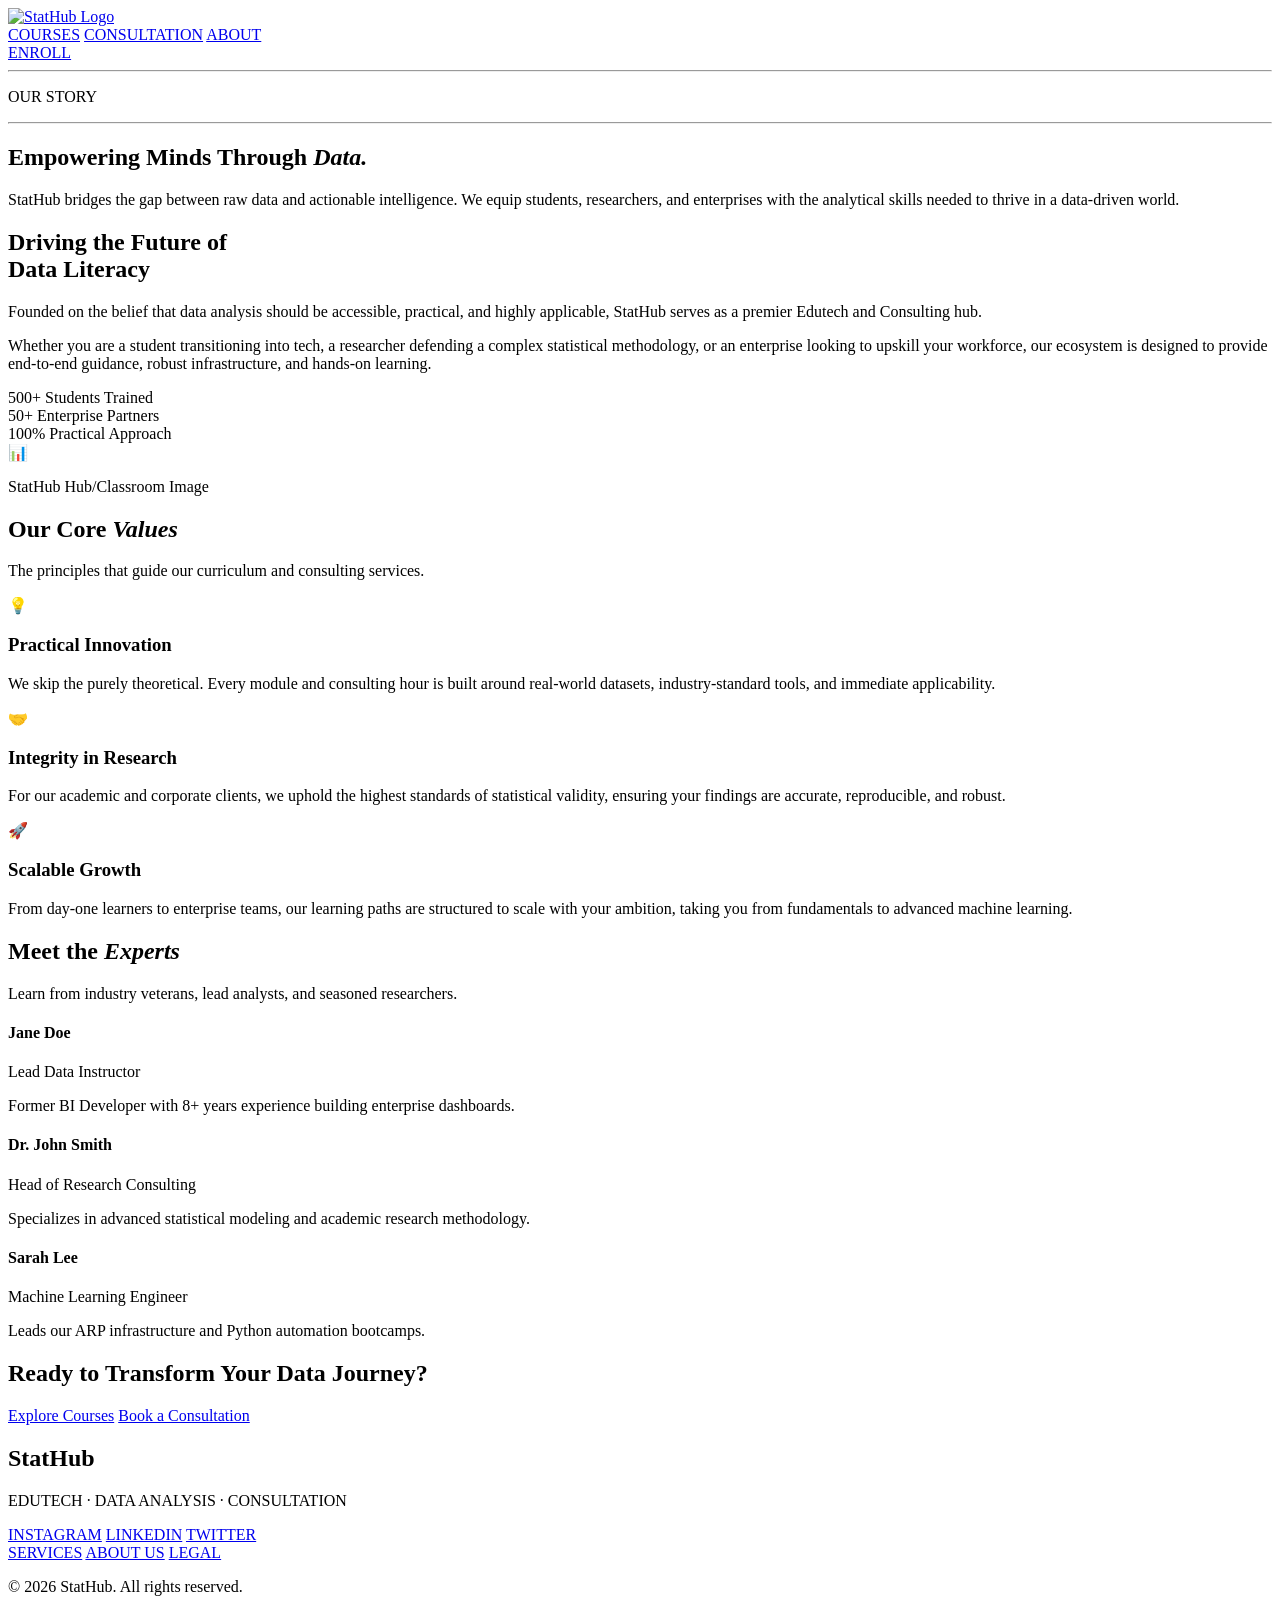
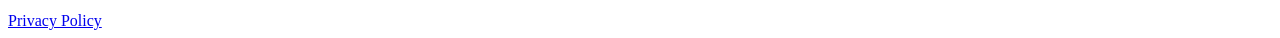
==== about/index.html @ 55038143 "link slash index fixes" ====
<!DOCTYPE html>
<html lang="en">
<head>
    <meta charset="UTF-8">
    <meta name="viewport" content="width=device-width, initial-scale=1.0">
    <title>About Us | StatHub</title>
    <!-- Base stylesheet -->
    <link rel="stylesheet" href="assets/css/courstyle.css">
    <!-- Page-specific stylesheet -->
    <link rel="stylesheet" href="assets/css/about.css">
    <link rel="stylesheet" href="assets/css/courstyle.css">
    <link rel="stylesheet" href="assets/css/style.css">

</head>
<body>

    <!-- HEADER NAVBAR -->
    <header id="header">
        <a href="/" class="logo">
            <img src="images/logo.jpg" alt="StatHub Logo">
        </a>
        <nav class="headernav">
            <a href="courses/" class="nav-link">COURSES</a>
            <a href="consultation/" class="nav-link">CONSULTATION</a>
            <a href="#" class="nav-link active">ABOUT</a>
        </nav>
        <a href="consultation/" class="header-joinbtn">ENROLL</a>
    </header>

    <main class="about-main">
        
        <!-- HERO SECTION -->
        <section class="about-hero fade-in-section">
            <div class="hero-content">
                <div class="section-label-group">
                    <hr class="section-hr">
                    <p class="section-eyebrow">OUR STORY</p>
                    <hr class="section-hr">
                </div>
                <h1>Empowering Minds Through <em>Data.</em></h1>
                <p class="hero-subtext">StatHub bridges the gap between raw data and actionable intelligence. We equip students, researchers, and enterprises with the analytical skills needed to thrive in a data-driven world.</p>
            </div>
        </section>

        <!-- MISSION & VISION SECTION -->
        <section class="mission-section fade-in-section">
            <div class="mission-grid">
                <div class="mission-text">
                    <h2>Driving the Future of <br><span class="highlight">Data Literacy</span></h2>
                    <p>Founded on the belief that data analysis should be accessible, practical, and highly applicable, StatHub serves as a premier Edutech and Consulting hub.</p>
                    <p>Whether you are a student transitioning into tech, a researcher defending a complex statistical methodology, or an enterprise looking to upskill your workforce, our ecosystem is designed to provide end-to-end guidance, robust infrastructure, and hands-on learning.</p>
                    
                    <div class="stats-row">
                        <div class="stat-item">
                            <span class="stat-number">500+</span>
                            <span class="stat-label">Students Trained</span>
                        </div>
                        <div class="stat-item">
                            <span class="stat-number">50+</span>
                            <span class="stat-label">Enterprise Partners</span>
                        </div>
                        <div class="stat-item">
                            <span class="stat-number">100%</span>
                            <span class="stat-label">Practical Approach</span>
                        </div>
                    </div>
                </div>
                <div class="mission-image-wrapper">
                    <!-- Placeholder for a high-quality team/office or abstract data image -->
                    <div class="image-placeholder">
                        <span class="img-icon">&#128202;</span>
                        <p>StatHub Hub/Classroom Image</p>
                    </div>
                </div>
            </div>
        </section>

        <!-- CORE VALUES (Glassmorphism UI) -->
        <section class="values-section fade-in-section">
            <div class="values-header">
                <h2>Our Core <em>Values</em></h2>
                <p>The principles that guide our curriculum and consulting services.</p>
            </div>
            
            <div class="values-grid">
                <div class="value-card glass-effect">
                    <div class="value-icon">&#128161;</div>
                    <h3>Practical Innovation</h3>
                    <p>We skip the purely theoretical. Every module and consulting hour is built around real-world datasets, industry-standard tools, and immediate applicability.</p>
                </div>
                <div class="value-card glass-effect">
                    <div class="value-icon">&#129309;</div>
                    <h3>Integrity in Research</h3>
                    <p>For our academic and corporate clients, we uphold the highest standards of statistical validity, ensuring your findings are accurate, reproducible, and robust.</p>
                </div>
                <div class="value-card glass-effect">
                    <div class="value-icon">&#128640;</div>
                    <h3>Scalable Growth</h3>
                    <p>From day-one learners to enterprise teams, our learning paths are structured to scale with your ambition, taking you from fundamentals to advanced machine learning.</p>
                </div>
            </div>
        </section>

        <!-- TEAM SECTION -->
        <section class="team-section fade-in-section">
            <div class="team-header">
                <h2>Meet the <em>Experts</em></h2>
                <p>Learn from industry veterans, lead analysts, and seasoned researchers.</p>
            </div>
            
            <div class="team-grid">
                <!-- Team Member 1 -->
                <div class="team-card">
                    <div class="team-avatar"></div>
                    <div class="team-info">
                        <h4>Jane Doe</h4>
                        <p class="team-role">Lead Data Instructor</p>
                        <p class="team-bio">Former BI Developer with 8+ years experience building enterprise dashboards.</p>
                    </div>
                </div>
                <!-- Team Member 2 -->
                <div class="team-card">
                    <div class="team-avatar"></div>
                    <div class="team-info">
                        <h4>Dr. John Smith</h4>
                        <p class="team-role">Head of Research Consulting</p>
                        <p class="team-bio">Specializes in advanced statistical modeling and academic research methodology.</p>
                    </div>
                </div>
                <!-- Team Member 3 -->
                <div class="team-card">
                    <div class="team-avatar"></div>
                    <div class="team-info">
                        <h4>Sarah Lee</h4>
                        <p class="team-role">Machine Learning Engineer</p>
                        <p class="team-bio">Leads our ARP infrastructure and Python automation bootcamps.</p>
                    </div>
                </div>
            </div>
        </section>

        <!-- CTA SECTION -->
        <section class="about-cta fade-in-section">
            <h2>Ready to Transform Your Data Journey?</h2>
            <div class="cta-buttons">
                <a href="/courses/" class="btn-primary">Explore Courses</a>
                <a href="/consultation/" class="btn-outline">Book a Consultation</a>
            </div>
        </section>

    </main>

   <footer class="site-footer">
        <div class="footer-top">
            <div class="footer-brand">
                <h2>StatHub</h2>
                <p>EDUTECH · DATA ANALYSIS · CONSULTATION</p>
            </div>
            <div class="footer-links">
                <div class="link-col">
                    <a href="#">INSTAGRAM</a>
                    <a href="#">LINKEDIN</a>
                    <a href="#">TWITTER</a>
                </div>
                <div class="link-col">
                    <a href="#">SERVICES</a>
                    <a href="#">ABOUT US</a>
                    <a href="#">LEGAL</a>
                </div>
            </div>
        </div>
        <div class="footer-divider"></div>
        <div class="footer-bottom">
            <p>&copy; 2026 StatHub. All rights reserved.</p>
            <a href="#">Privacy Policy</a>
        </div>
    </footer>

    <script src="assets/js/about.js"></script>
    <script src="assets/js/courscript.js"></script>
    <script src="assets/js/script.js"></script>
</body>
</html>
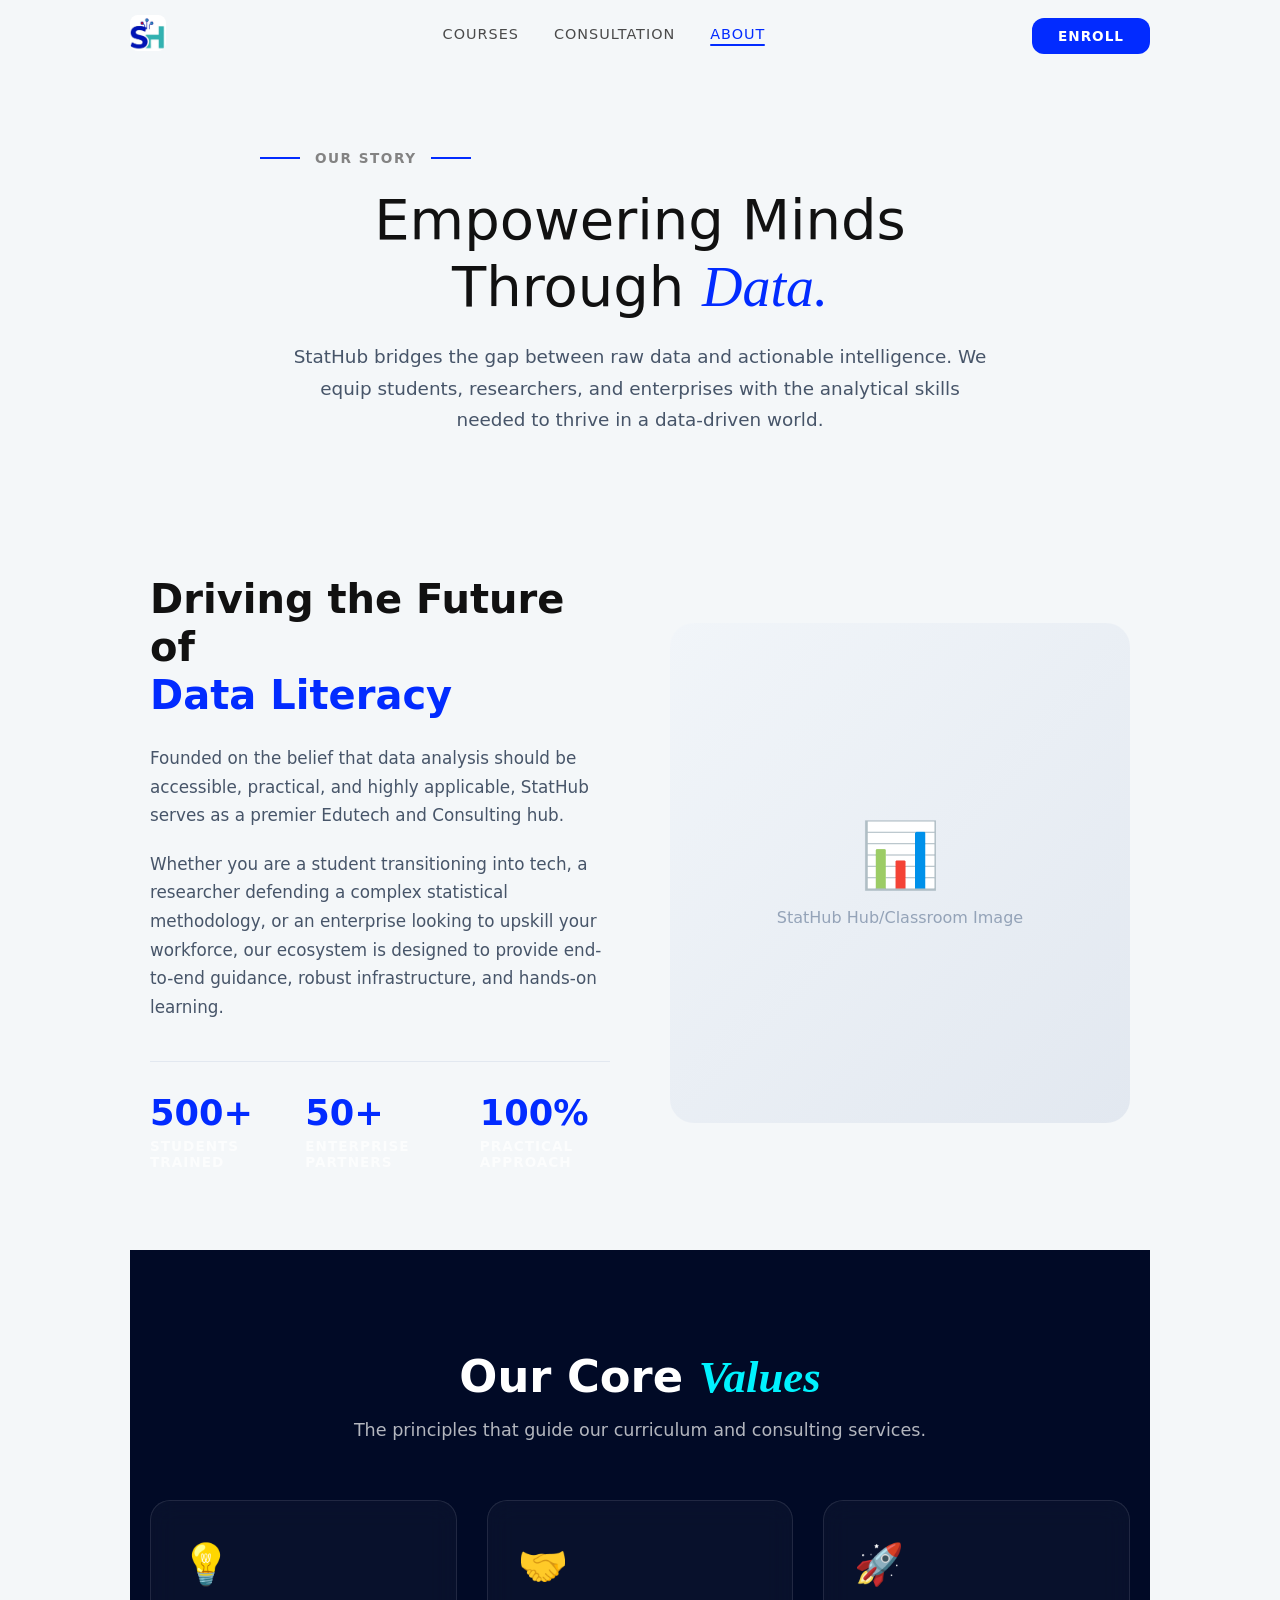
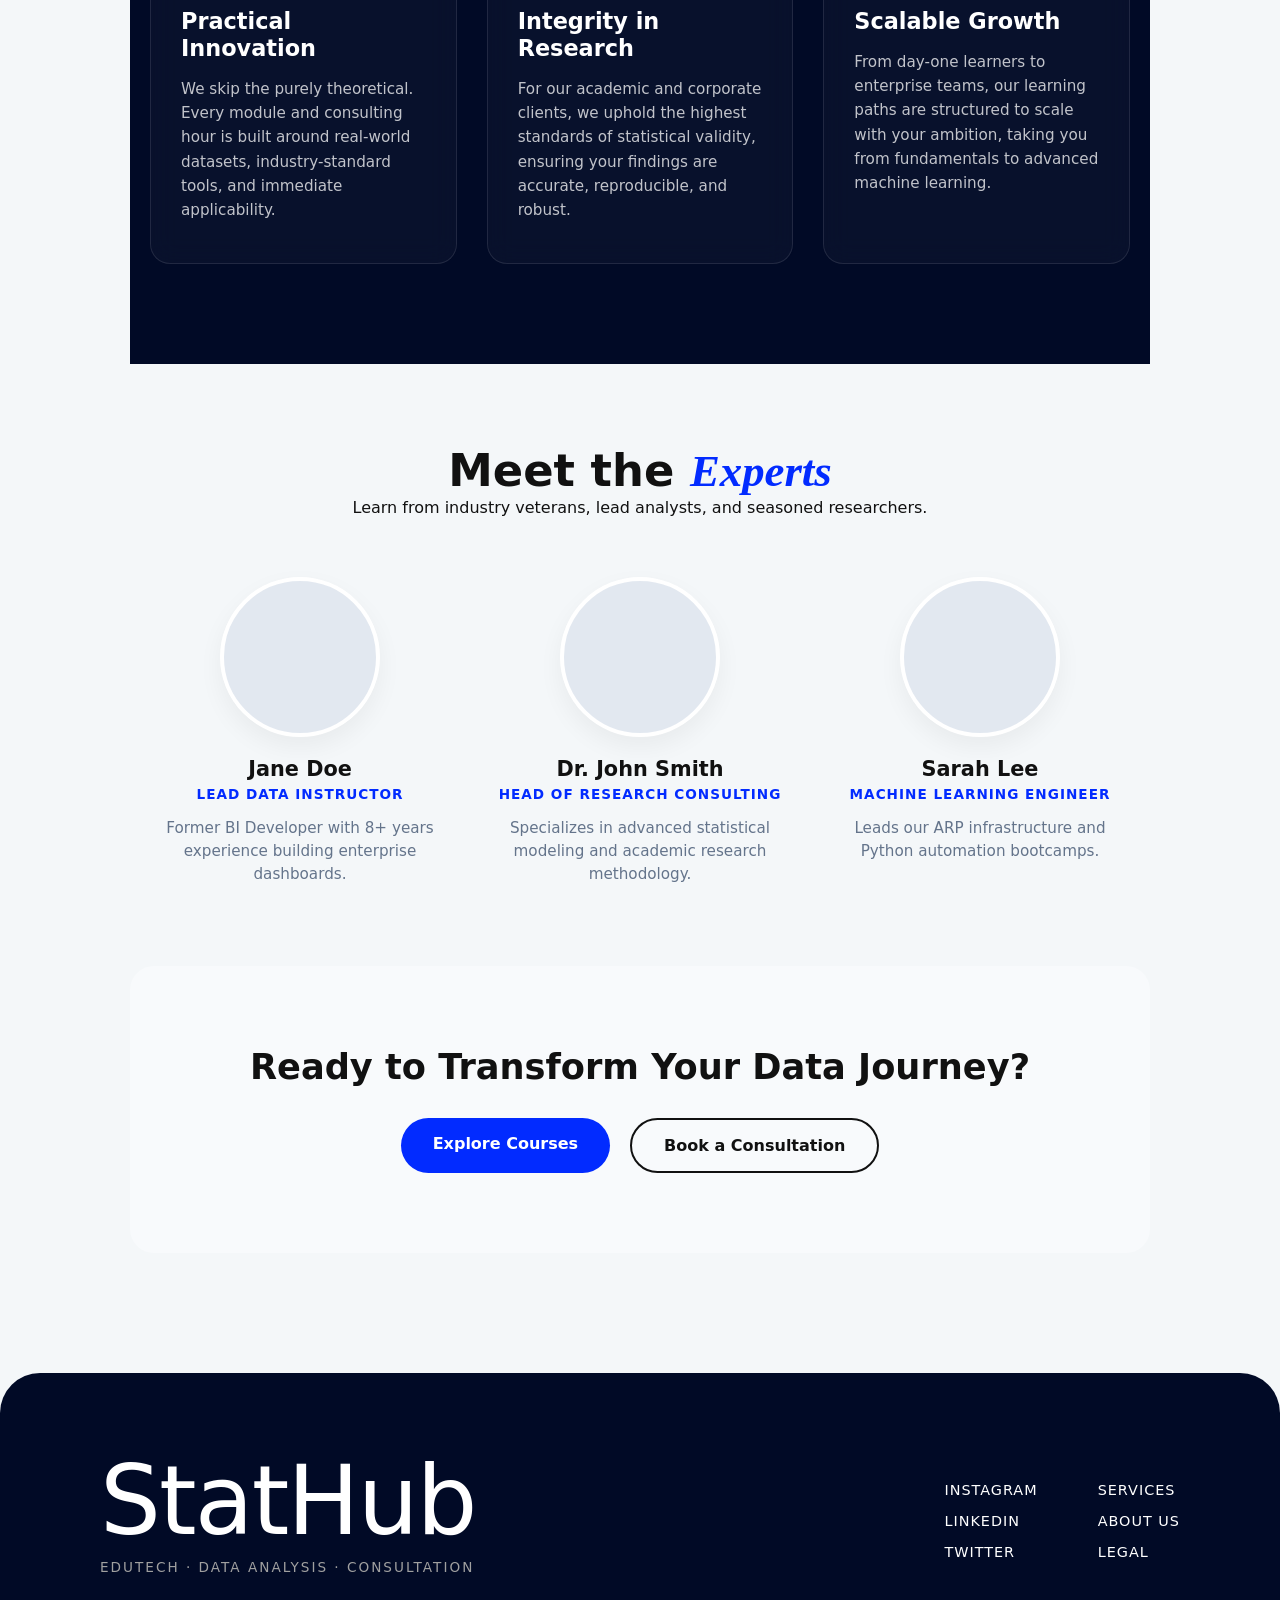
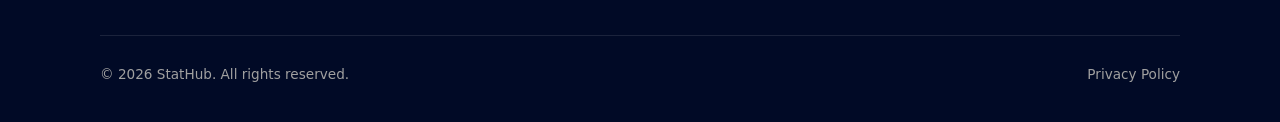
==== commit a5532dae: "link slash index fixes" ====
--- a/about/index.html
+++ b/about/index.html
@@ -5,11 +5,11 @@
     <meta name="viewport" content="width=device-width, initial-scale=1.0">
     <title>About Us | StatHub</title>
     <!-- Base stylesheet -->
-    <link rel="stylesheet" href="assets/css/courstyle.css">
+    <link rel="stylesheet" href="/assets/css/courstyle.css">
     <!-- Page-specific stylesheet -->
-    <link rel="stylesheet" href="assets/css/about.css">
-    <link rel="stylesheet" href="assets/css/courstyle.css">
-    <link rel="stylesheet" href="assets/css/style.css">
+    <link rel="stylesheet" href="/assets/css/about.css">
+    <link rel="stylesheet" href="/assets/css/courstyle.css">
+    <link rel="stylesheet" href="/assets/css/style.css">
 
 </head>
 <body>
@@ -17,14 +17,14 @@
     <!-- HEADER NAVBAR -->
     <header id="header">
         <a href="/" class="logo">
-            <img src="images/logo.jpg" alt="StatHub Logo">
+            <img src="/images/logo.jpg" alt="StatHub Logo">
         </a>
         <nav class="headernav">
-            <a href="courses/" class="nav-link">COURSES</a>
-            <a href="consultation/" class="nav-link">CONSULTATION</a>
-            <a href="#" class="nav-link active">ABOUT</a>
+            <a href="/courses/" class="nav-link">COURSES</a>
+            <a href="/consultation/" class="nav-link">CONSULTATION</a>
+            <a href="/about/" class="nav-link active">ABOUT</a>
         </nav>
-        <a href="consultation/" class="header-joinbtn">ENROLL</a>
+        <a href="/consultation/" class="header-joinbtn">ENROLL</a>
     </header>
 
     <main class="about-main">
@@ -176,8 +176,8 @@
         </div>
     </footer>
 
-    <script src="assets/js/about.js"></script>
-    <script src="assets/js/courscript.js"></script>
-    <script src="assets/js/script.js"></script>
+    <script src="/assets/js/about.js"></script>
+    <script src="/assets/js/courscript.js"></script>
+    <script src="/assets/js/script.js"></script>
 </body>
 </html>
--- a/assets/css/courstyle.css
+++ b/assets/css/courstyle.css
@@ -0,0 +1,1617 @@
+/* ==========================================================================
+   STATHUB BRAND & CORE SYSTEM
+   ========================================================================== */
+
+*{
+    margin: 0;
+    padding: 0;
+    box-sizing: border-box;
+    font-family: system-ui, -apple-system, BlinkMacSystemFont, 'Segoe UI', Roboto, Oxygen, Ubuntu, Cantarell, 'Open Sans', 'Helvetica Neue', sans-serif;
+}
+
+:root {
+    --bg-main: #F4F7F9;
+    --bg-card: #F8F8F8;
+    --blue-primary: #022BFF;
+    --teal-accent: #23B0B1;
+    --navy-footer: #010A26;
+    --text-dark: #111111;
+    --text-muted: #838383;
+    --border-light: #E1E5EA;
+}
+
+body {
+    background-color: var(--bg-main); 
+    color: var(--text-dark);
+    position: relative;
+    overflow-x: hidden;
+}
+
+/* HEADER & NAVIGATION */
+header {
+    display: flex;
+    align-items: center;
+    justify-content: space-between;
+    padding: 15px 130px;
+    position: fixed;
+    top: 0;
+    left: 0;
+    width: 100%;
+    z-index: 1000;
+    transition: all 0.3s ease;
+}
+
+header.scrolled {
+    background-color: rgba(244, 247, 249, 0.85);
+    backdrop-filter: blur(16px);
+    -webkit-backdrop-filter: blur(16px);
+    border-bottom: 1px solid var(--border-light);
+}
+
+.logo-link {
+    display: flex;
+    align-items: center;
+    text-decoration: none;
+    color: var(--text-dark);
+}
+
+.logo-text {
+    font-size: 1.5rem;
+    font-weight: 700;
+    letter-spacing: -0.5px;
+    color: var(--text-dark);
+}
+
+.logo img {
+    width: 36px;
+    height: 36px;
+    margin-right: 10px;
+    object-fit: cover;
+    border-radius: 8px;
+}
+
+.headernav {
+    display: flex;
+    gap: 35px;
+}
+
+.headernav a {
+    text-decoration: none;
+    color: #4a4a4a;
+    font-size: 0.9rem;
+    letter-spacing: 1px;
+    position: relative;
+    padding-bottom: 4px;
+    transition: color 0.2s ease;
+}
+
+.headernav a:hover,
+.headernav a.active {
+    color: var(--blue-primary);
+}
+
+.headernav a.active::after {
+    content: '';
+    position: absolute;
+    bottom: 0;
+    left: 0;
+    width: 100%;
+    height: 2px;
+    background-color: var(--blue-primary);
+    border-radius: 2px;
+}
+
+.header-joinbtn {
+    padding: 10px 26px;
+    border-radius: 12px;
+    background-color: var(--blue-primary); 
+    color: #FFFFFF;
+    border: none;
+    font-weight: 600;
+    font-size: 0.85rem;
+    letter-spacing: 1px;
+    cursor: pointer;
+    transition: transform 0.2s ease, background-color 0.2s ease;
+    text-decoration: none;
+}
+
+.header-joinbtn:hover {
+    background-color: #001fcc;
+    transform: translateY(-1px);
+}
+
+main {
+    margin: 0 130px;
+    padding-top: 50px;
+}
+
+/* TYPOGRAPHY UTILITIES */
+.secti-titll {
+    font-size: 2.4rem;
+    font-weight: 400;
+    letter-spacing: -0.5px;
+    line-height: 1.15;
+}
+
+.secti-titll em {
+    font-family: Georgia, 'Times New Roman', Times, serif;
+    font-style: italic;
+    color: var(--blue-primary);
+}
+
+.currsmal {
+    font-size: 0.8rem;
+    font-weight: 700;
+    letter-spacing: 1.5px;
+    color: var(--blue-primary); 
+    text-transform: uppercase;
+}
+
+.section-label-group {
+    display: flex;
+    align-items: center;
+    gap: 15px;
+    margin-bottom: 20px;
+}
+
+.section-hr {
+    width: 40px;
+    border: none;
+    border-top: 2px solid var(--blue-primary);
+}
+
+.section-eyebrow {
+    font-size: 0.85rem;
+    font-weight: 700;
+    letter-spacing: 1.5px;
+    color: var(--text-muted);
+}
+
+/* ==========================================================================
+   1. HERO SECTION (EDITORIAL ART DIRECTION)
+   ========================================================================== */
+
+.hero-courses {
+    min-height: calc(100vh - 120px);
+    padding: 20px 0 60px 0;
+}
+
+.hero-roback {
+    background-color: #FFFFFF;
+    width: 100%;
+    border-radius: 30px;
+    display: flex;
+    padding: 15px;
+    border: 1px solid var(--border-light);
+    box-shadow: 0 10px 40px rgba(0,0,0,0.02);
+}
+
+.herotextsses {
+    width: 58%;
+    padding: 45px;
+    display: flex;
+    flex-direction: column;
+    justify-content: space-between;
+    gap: 30px;
+}
+
+.imagechange-circles p{
+    padding-top: 10px;
+}
+
+.eyebrow-tag {
+    background-color: rgba(2, 43, 255, 0.08);
+    color: var(--blue-primary);
+    padding: 6px 14px;
+    border-radius: 20px;
+    font-size: 0.75rem;
+    font-weight: 700;
+    letter-spacing: 1px;
+}
+
+.her-modere h2 {
+    font-size: 4.8rem;
+    font-weight: 300;
+    line-height: 1.05;
+    letter-spacing: -1.5px;
+    color: var(--text-dark);
+}
+
+.her-modere em {
+    font-family: Georgia, 'Times New Roman', Times, serif;
+    font-style: italic;
+    color: var(--text-dark);
+}
+
+.text-blue {
+    color: var(--blue-primary);
+    font-weight: 600;
+}
+
+.hero-course-sub {
+    display: flex;
+    flex-direction: column;
+    gap: 25px;
+    max-width: 520px;
+}
+
+.hero-description {
+    font-size: 1.05rem;
+    line-height: 1.6;
+    color: #555555;
+}
+
+.hero-action-group {
+    display: flex;
+    align-items: center;
+    gap: 20px;
+}
+
+.btn-primary-blue {
+    display: inline-flex;
+    align-items: center;
+    gap: 12px;
+    background-color: var(--blue-primary);
+    color: #FFFFFF;
+    padding: 16px 32px;
+    border-radius: 50px;
+    text-decoration: none;
+    font-weight: 600;
+    font-size: 0.9rem;
+    letter-spacing: 1px;
+    transition: all 0.3s ease;
+}
+
+.btn-primary-blue:hover {
+    background-color: #001fcc;
+    transform: translateY(-2px);
+    box-shadow: 0 8px 25px rgba(2, 43, 255, 0.25);
+}
+
+.btn-secondary-outline {
+    display: inline-block;
+    color: var(--text-dark);
+    padding: 16px 28px;
+    border-radius: 50px;
+    border: 1px solid var(--border-light);
+    text-decoration: none;
+    font-weight: 600;
+    font-size: 0.85rem;
+    letter-spacing: 1px;
+    transition: all 0.2s ease;
+}
+
+.btn-secondary-outline:hover {
+    border-color: var(--text-dark);
+    background-color: var(--bg-main);
+}
+
+/* HERO RIGHT COMPOSITION */
+.hero-visual-card {
+    width: 42%;
+    background: linear-gradient(145deg, #010A26 0%, #021859 100%);
+    border-radius: 24px;
+    padding: 30px;
+    display: flex;
+    flex-direction: column;
+    justify-content: space-between;
+    position: relative;
+    overflow: hidden;
+}
+
+.editorial-art-composition {
+    height: 100%;
+    display: flex;
+    flex-direction: column;
+    justify-content: space-between;
+}
+
+.art-badge-top {
+    display: inline-flex;
+    align-items: center;
+    gap: 8px;
+    color: var(--teal-accent);
+    font-size: 0.75rem;
+    font-weight: 700;
+    letter-spacing: 1.5px;
+}
+
+.badge-dot {
+    width: 8px;
+    height: 8px;
+    background-color: var(--teal-accent);
+    border-radius: 50%;
+    box-shadow: 0 0 10px var(--teal-accent);
+}
+
+.code-snippet-preview {
+    background-color: rgba(255, 255, 255, 0.05);
+    backdrop-filter: blur(10px);
+    border: 1px solid rgba(255, 255, 255, 0.1);
+    border-radius: 16px;
+    padding: 20px;
+    margin: 20px 0;
+}
+
+.code-header {
+    display: flex;
+    align-items: center;
+    gap: 6px;
+    margin-bottom: 12px;
+}
+
+.code-header .dot {
+    width: 10px;
+    height: 10px;
+    border-radius: 50%;
+}
+
+.code-header .red { background-color: #ff5f56; }
+.code-header .yellow { background-color: #ffbd2e; }
+.code-header .green { background-color: #27c93f; }
+
+.code-title {
+    color: rgba(255, 255, 255, 0.4);
+    font-size: 0.75rem;
+    margin-left: 8px;
+    font-family: monospace;
+}
+
+.code-snippet-preview code {
+    color: #e6edf3;
+    font-family: 'Courier New', Courier, monospace;
+    font-size: 0.85rem;
+    line-height: 1.6;
+}
+
+.sql-kw { color: #569cd6; font-weight: bold; }
+.sql-fn { color: #dcdcaa; }
+.sql-str { color: #ce9178; }
+
+.editorial-stat-card {
+    background: rgba(2, 43, 255, 0.3);
+    border: 1px solid rgba(255, 255, 255, 0.15);
+    border-radius: 16px;
+    padding: 20px;
+    color: #FFFFFF;
+}
+
+.stat-num {
+    font-size: 2.8rem;
+    font-weight: 700;
+    letter-spacing: -1px;
+    color: #FFFFFF;
+}
+
+.stat-label {
+    font-size: 0.85rem;
+    color: rgba(255, 255, 255, 0.7);
+}
+
+.imaa-bluuff {
+    background-color: rgba(255, 255, 255, 0.08);
+    backdrop-filter: blur(12px);
+    width: 100%;
+    border-radius: 50px;
+    padding: 12px 20px;
+    display: flex;
+    align-items: center;
+    justify-content: space-between;
+    margin-top: 20px;
+}
+
+.immabtn {
+    width: 38px;
+    height: 38px;
+    border-radius: 50%;
+    border: none;
+    background-color: #FFFFFF;
+    color: var(--blue-primary);
+    cursor: pointer;
+    display: flex;
+    align-items: center;
+    justify-content: center;
+    font-weight: bold;
+}
+
+.immablu {
+    text-align: right;
+}
+
+.traaps {
+    color: rgba(255, 255, 255, 0.5);
+    font-size: 0.75rem;
+    letter-spacing: 1px;
+}
+
+.traas {
+    color: #FFFFFF;
+    font-size: 0.95rem;
+    font-weight: 500;
+}
+
+/* ==========================================================================
+   2. CATEGORY FILTERS
+   ========================================================================== */
+
+.category-filter-section {
+    padding: 60px 0 30px 0;
+}
+
+.filter-header-row {
+    display: flex;
+    flex-direction: column;
+    gap: 25px;
+}
+
+.filter-bar {
+    display: flex;
+    align-items: center;
+    gap: 12px;
+    flex-wrap: wrap;
+    padding-bottom: 10px;
+}
+
+.filter-btn {
+    background: #FFFFFF;
+    border: 1px solid var(--border-light);
+    color: var(--text-dark);
+    padding: 10px 22px;
+    border-radius: 30px;
+    font-size: 0.8rem;
+    font-weight: 600;
+    letter-spacing: 1px;
+    cursor: pointer;
+    transition: all 0.25 ease;
+}
+
+.filter-btn:hover {
+    border-color: var(--blue-primary);
+    color: var(--blue-primary);
+}
+
+.filter-btn.active {
+    background-color: var(--blue-primary);
+    color: #FFFFFF;
+    border-color: var(--blue-primary);
+    box-shadow: 0 4px 15px rgba(2, 43, 255, 0.2);
+}
+
+/* ==========================================================================
+   3. FEATURED COURSE SPLIT
+   ========================================================================== */
+
+.featured-course-sect {
+    padding: 40px 0 80px 0;
+    display: flex;
+    flex-direction: column;
+    gap: 30px;
+}
+
+.currennn-title {
+    display: flex;
+    align-items: flex-end;
+    justify-content: space-between;
+}
+
+.currenne-date {
+    text-align: right;
+}
+
+.currenne-date p {
+    font-size: 0.8rem;
+    color: var(--text-muted);
+    letter-spacing: 1px;
+}
+
+.currenne-date h5 {
+    font-size: 1.2rem;
+    font-weight: 400;
+}
+
+.featured-split-card {
+    display: flex;
+    width: 100%;
+    min-height: 520px;
+    gap: 30px;
+}
+
+.featured-visual {
+    background: linear-gradient(135deg, #022BFF 0%, #01136b 100%);
+    width: 55%;
+    border-radius: 30px;
+    padding: 30px;
+    position: relative;
+    display: flex;
+    flex-direction: column;
+    justify-content: space-between;
+    overflow: hidden;
+    background-image: radial-gradient(rgba(255,255,255,0.15) 1px, transparent 1px);
+    background-size: 20px 20px;
+}
+
+.visual-tag-overlay {
+    display: flex;
+    justify-content: space-between;
+    color: rgba(255, 255, 255, 0.8);
+    font-size: 0.8rem;
+    font-weight: 700;
+    letter-spacing: 1.5px;
+}
+
+.currentex-img{
+    background-image: url(/images/beauti.jpg);
+    background-position: center;
+    background-size: cover;
+    border-radius: 30px;
+}
+
+.currentex-info {
+    width: 45%;
+    background-color: #FFFFFF;
+    border-radius: 30px;
+    border: 1px solid var(--border-light);
+    display: flex;
+    flex-direction: column;
+    justify-content: space-between;
+    padding: 35px;
+    box-shadow: 0 5px 20px rgba(0,0,0,0.02);
+}
+
+.currente-partone {
+    display: flex;
+    flex-direction: column;
+    gap: 15px;
+}
+
+.currtitl {
+    font-size: 2rem;
+    font-weight: 300;
+    line-height: 1.2;
+}
+
+.currinfot {
+    font-size: 0.95rem;
+    line-height: 1.6;
+    color: #666666;
+}
+
+.featured-specs-grid {
+    display: grid;
+    grid-template-columns: 1fr 1fr;
+    gap: 15px;
+    margin: 20px 0;
+    padding: 15px;
+    background-color: var(--bg-main);
+    border-radius: 16px;
+}
+
+.spec-item {
+    display: flex;
+    flex-direction: column;
+    gap: 4px;
+}
+
+.spec-label {
+    font-size: 0.7rem;
+    color: var(--text-muted);
+    font-weight: 700;
+    letter-spacing: 1px;
+}
+
+.spec-value {
+    font-size: 0.85rem;
+    font-weight: 600;
+    color: var(--text-dark);
+}
+
+.currshow {
+    display: flex;
+    flex-direction: column;
+    gap: 10px;
+    font-size: 0.85rem;
+    color: var(--text-muted);
+}
+
+.btn-blue-fill {
+    background-color: var(--blue-primary);
+    color: #FFFFFF;
+    padding: 16px;
+    border-radius: 30px;
+    border: none;
+    font-weight: 600;
+    letter-spacing: 1px;
+    cursor: pointer;
+    transition: all 0.3s ease;
+}
+
+.btn-blue-fill:hover {
+    background-color: #001fcc;
+    transform: translateY(-2px);
+}
+
+/* ==========================================================================
+   4. ALL COURSES GRID
+   ========================================================================== */
+
+.all-courses-grid-sect {
+    padding: 40px 0 80px 0;
+}
+
+.selected-header {
+    display: flex;
+    justify-content: space-between;
+    align-items: flex-end;
+    margin-bottom: 40px;
+}
+
+.course-count-indicator {
+    font-size: 0.85rem;
+    font-weight: 600;
+    letter-spacing: 1px;
+    color: var(--text-muted);
+}
+
+.courses-editorial-grid {
+    display: grid;
+    grid-template-columns: repeat(3, 1fr);
+    gap: 30px;
+}
+
+/* Course Card Component */
+.course-card {
+    background-color: #FFFFFF;
+    border: 1px solid var(--border-light);
+    border-radius: 24px;
+    padding: 30px;
+    display: flex;
+    flex-direction: column;
+    justify-content: space-between;
+    transition: all 0.35s cubic-bezier(0.165, 0.84, 0.44, 1);
+    position: relative;
+    min-height: 440px;
+}
+
+.course-card:hover {
+    transform: translateY(-6px);
+    box-shadow: 0 15px 35px rgba(0, 0, 0, 0.06);
+    border-color: rgba(2, 43, 255, 0.3);
+}
+
+.course-card-top {
+    display: flex;
+    justify-content: space-between;
+    align-items: center;
+    margin-bottom: 20px;
+}
+
+.course-num {
+    font-size: 0.75rem;
+    font-weight: 800;
+    letter-spacing: 1.5px;
+    color: var(--blue-primary);
+}
+
+.course-category-badge {
+    font-size: 0.7rem;
+    font-weight: 700;
+    letter-spacing: 1px;
+    color: var(--text-muted);
+    background-color: var(--bg-main);
+    padding: 4px 10px;
+    border-radius: 12px;
+}
+
+.course-card-body {
+    display: flex;
+    flex-direction: column;
+    gap: 12px;
+    margin-bottom: 25px;
+}
+
+.course-title {
+    font-size: 1.5rem;
+    font-weight: 400;
+    line-height: 1.25;
+    color: var(--text-dark);
+}
+
+.course-desc {
+    font-size: 0.9rem;
+    line-height: 1.55;
+    color: #666666;
+}
+
+.course-card-footer {
+    border-top: 1px solid var(--border-light);
+    padding-top: 20px;
+    display: flex;
+    flex-direction: column;
+    gap: 15px;
+}
+
+.course-meta-pills {
+    display: flex;
+    align-items: center;
+    justify-content: space-between;
+    font-size: 0.75rem;
+    color: var(--text-muted);
+    font-weight: 600;
+}
+
+.course-cta-btn {
+    display: inline-flex;
+    align-items: center;
+    justify-content: space-between;
+    width: 100%;
+    background-color: transparent;
+    border: 1px solid var(--border-light);
+    padding: 12px 20px;
+    border-radius: 30px;
+    font-size: 0.8rem;
+    font-weight: 700;
+    letter-spacing: 1px;
+    color: var(--text-dark);
+    cursor: pointer;
+    transition: all 0.2s ease;
+}
+
+.course-card:hover .course-cta-btn {
+    background-color: var(--blue-primary);
+    color: #FFFFFF;
+    border-color: var(--blue-primary);
+}
+
+/* ==========================================================================
+   5. LEARNING PATHS
+   ========================================================================== */
+
+.learning-paths-sect {
+    padding: 80px 0;
+}
+
+.paths-heading {
+    margin-bottom: 40px;
+}
+
+.paths-grid {
+    display: grid;
+    grid-template-columns: repeat(3, 1fr);
+    gap: 25px;
+}
+
+.path-card {
+    background-color: #FFFFFF;
+    border-radius: 24px;
+    border: 1px solid var(--border-light);
+    padding: 40px;
+    display: flex;
+    flex-direction: column;
+    justify-content: space-between;
+    min-height: 380px;
+    transition: transform 0.3s ease;
+}
+
+.path-card:hover {
+    transform: translateY(-4px);
+}
+
+.path-businesses {
+    background: linear-gradient(145deg, #010A26 0%, #022BFF 100%);
+    color: #FFFFFF;
+    border: none;
+}
+
+.path-card-header {
+    display: flex;
+    justify-content: space-between;
+    align-items: center;
+    margin-bottom: 30px;
+}
+
+.path-number {
+    font-size: 0.75rem;
+    font-weight: 800;
+    letter-spacing: 1.5px;
+    color: var(--blue-primary);
+}
+
+.path-businesses .path-number {
+    color: var(--teal-accent);
+}
+
+.path-tag {
+    font-size: 0.7rem;
+    font-weight: 700;
+    letter-spacing: 1px;
+    color: var(--text-muted);
+}
+
+.path-businesses .path-tag {
+    color: rgba(255, 255, 255, 0.6);
+}
+
+.path-card-body h3 {
+    font-size: 1.8rem;
+    font-weight: 400;
+    margin-bottom: 15px;
+}
+
+.path-card-body p {
+    font-size: 0.95rem;
+    line-height: 1.6;
+    color: #666666;
+}
+
+.path-businesses .path-card-body p {
+    color: rgba(255, 255, 255, 0.8);
+}
+
+.path-card-footer {
+    margin-top: 30px;
+}
+
+.path-link {
+    text-decoration: none;
+    font-size: 0.85rem;
+    font-weight: 700;
+    letter-spacing: 1px;
+    color: var(--blue-primary);
+    transition: gap 0.2s ease;
+}
+
+.path-link.light {
+    color: #FFFFFF;
+}
+
+.path-link:hover {
+    text-decoration: underline;
+}
+
+/* ==========================================================================
+   6. THE STAT HUB APPROACH
+   ========================================================================== */
+
+.stathub-approach-sect {
+    padding: 80px 0;
+}
+
+.approach-main-title {
+    margin-bottom: 50px;
+}
+
+.approach-stages-grid {
+    display: grid;
+    grid-template-columns: repeat(4, 1fr);
+    gap: 20px;
+}
+
+.stage-card {
+    background-color: #FFFFFF;
+    border: 1px solid var(--border-light);
+    border-radius: 20px;
+    padding: 35px 25px;
+    display: flex;
+    flex-direction: column;
+    gap: 15px;
+    position: relative;
+}
+
+.stage-num {
+    font-size: 2.2rem;
+    font-weight: 300;
+    color: var(--blue-primary);
+    font-family: Georgia, serif;
+}
+
+.stage-card h4 {
+    font-size: 1.2rem;
+    font-weight: 600;
+    letter-spacing: 1px;
+}
+
+.stage-card p {
+    font-size: 0.9rem;
+    line-height: 1.5;
+    color: #666666;
+}
+
+/* ==========================================================================
+   7. OUTCOMES SECTION
+   ========================================================================== */
+
+.outcomes-sect {
+    padding: 80px 0;
+}
+
+.outcomes-header {
+    margin-bottom: 50px;
+}
+
+.outcomes-grid {
+    display: grid;
+    grid-template-columns: repeat(3, 1fr);
+    gap: 25px;
+}
+
+.outcome-box {
+    background-color: #FFFFFF;
+    border-radius: 20px;
+    border: 1px solid var(--border-light);
+    padding: 30px;
+    display: flex;
+    flex-direction: column;
+    gap: 15px;
+}
+
+.outcome-icon {
+    width: 40px;
+    height: 40px;
+    border-radius: 50%;
+    background-color: rgba(2, 43, 255, 0.08);
+    color: var(--blue-primary);
+    display: flex;
+    align-items: center;
+    justify-content: center;
+    font-weight: 700;
+    font-size: 0.85rem;
+}
+
+.outcome-box h4 {
+    font-size: 1.2rem;
+    font-weight: 500;
+}
+
+.outcome-box p {
+    font-size: 0.9rem;
+    line-height: 1.55;
+    color: #666666;
+}
+
+
+/* ==========================================================================
+   STATHUB CORE CAPABILITIES SECTION
+   ========================================================================== */
+
+.capabilities-sect {
+    padding: 60px 0 40px 0;
+}
+
+.capabilities-grid {
+    display: grid;
+    grid-template-columns: repeat(4, 1fr);
+    gap: 20px;
+    margin-top: 35px;
+}
+
+.capability-card {
+    background-color: #FFFFFF;
+    border: 1px solid var(--border-light);
+    border-radius: 20px;
+    padding: 30px 24px;
+    display: flex;
+    flex-direction: column;
+    justify-content: space-between;
+    min-height: 240px;
+    transition: transform 0.3s ease, border-color 0.3s ease, box-shadow 0.3s ease;
+}
+
+.capability-card:hover {
+    transform: translateY(-4px);
+    border-color: var(--blue-primary);
+    box-shadow: 0 12px 30px rgba(2, 43, 255, 0.08);
+}
+
+.cap-tag {
+    font-size: 0.7rem;
+    font-weight: 800;
+    letter-spacing: 1.5px;
+    color: var(--blue-primary);
+    display: block;
+    margin-bottom: 8px;
+}
+
+.cap-title {
+    font-size: 1.35rem;
+    font-weight: 500;
+    color: var(--text-dark);
+    line-height: 1.25;
+}
+
+.cap-subtext {
+    font-size: 0.75rem;
+    color: var(--text-muted);
+    font-weight: 600;
+    margin-top: 2px;
+}
+
+.capability-card p {
+    font-size: 0.88rem;
+    line-height: 1.55;
+    color: #666666;
+    margin-top: 15px;
+}
+
+@media (max-width: 1024px) {
+    .capabilities-grid {
+        grid-template-columns: repeat(2, 1fr);
+    }
+}
+
+@media (max-width: 600px) {
+    .capabilities-grid {
+        grid-template-columns: 1fr;
+    }
+}
+
+
+/* ==========================================================================
+   8. UPCOMING SESSIONS
+   ========================================================================== */
+
+.program-visit-wrapper {
+    padding: 80px 0;
+    display: flex;
+    flex-direction: column;
+    gap: 30px;
+}
+
+.section-subtitle {
+    font-size: 0.85rem;
+    font-weight: 700;
+    color: var(--text-muted);
+    letter-spacing: 1.5px;
+}
+
+.program-list {
+    display: flex;
+    flex-direction: column;
+    gap: 15px;
+}
+
+.program-item {
+    display: flex;
+    justify-content: space-between;
+    align-items: center;
+    padding: 30px 25px;
+    border: 1px solid var(--border-light);
+    border-radius: 20px;
+    background-color: #FFFFFF;
+    transition: all 0.3s ease;
+    cursor: pointer;
+}
+
+.program-item:hover {
+    border-color: var(--blue-primary);
+    box-shadow: 0 8px 25px rgba(0,0,0,0.04);
+    transform: translateY(-2px);
+}
+
+.prog-info {
+    display: flex;
+    flex-direction: column;
+    gap: 8px;
+}
+
+.prog-date {
+    font-size: 0.85rem;
+    font-weight: 700;
+    color: var(--blue-primary); 
+    letter-spacing: 1px;
+}
+
+.prog-title {
+    font-size: 1.5rem;
+    font-weight: 300;
+    line-height: 1.3;
+    color: var(--text-dark);
+}
+
+.prog-time-link {
+    display: flex;
+    align-items: center;
+    gap: 20px;
+}
+
+.prog-time {
+    color: var(--text-muted);
+    font-size: 0.9rem;
+    font-weight: 500;
+}
+
+.nav-btn {
+    width: 42px;
+    height: 42px;
+    border-radius: 50%;
+    border: 1px solid var(--border-light);
+    background-color: transparent;
+    cursor: pointer;
+    display: flex;
+    align-items: center;
+    justify-content: center;
+    font-size: 1.1rem;
+    color: var(--text-dark);
+    transition: all 0.2s ease;
+}
+
+.program-item:hover .nav-btn {
+    background-color: var(--blue-primary);
+    color: #FFFFFF;
+    border-color: var(--blue-primary);
+}
+
+/* ==========================================================================
+   9. CONSULTATION BANNER
+   ========================================================================== */
+
+.consultation-banner-sect {
+    padding: 60px 0;
+}
+
+.consultation-card {
+    background: linear-gradient(135deg, #010A26 0%, #022BFF 100%);
+    border-radius: 30px;
+    padding: 70px;
+    color: #FFFFFF;
+}
+
+.consultation-content {
+    max-width: 650px;
+    display: flex;
+    flex-direction: column;
+    gap: 20px;
+}
+
+.text-white {
+    color: var(--teal-accent) !important;
+}
+
+.consult-title {
+    font-size: 3.2rem;
+    font-weight: 300;
+    line-height: 1.1;
+    letter-spacing: -1px;
+}
+
+.consult-text {
+    font-size: 1.1rem;
+    line-height: 1.6;
+    color: rgba(255, 255, 255, 0.85);
+}
+
+.consult-actions {
+    display: flex;
+    align-items: center;
+    gap: 20px;
+    margin-top: 15px;
+}
+
+.btn-white-fill {
+    background-color: #FFFFFF;
+    color: var(--blue-primary);
+    padding: 16px 32px;
+    border-radius: 50px;
+    text-decoration: none;
+    font-weight: 700;
+    font-size: 0.85rem;
+    letter-spacing: 1px;
+    transition: all 0.2s ease;
+}
+
+.btn-white-fill:hover {
+    background-color: #f0f0f0;
+    transform: translateY(-2px);
+}
+
+.btn-outline-white {
+    color: #FFFFFF;
+    padding: 16px 28px;
+    border-radius: 50px;
+    border: 1px solid rgba(255, 255, 255, 0.3);
+    text-decoration: none;
+    font-weight: 600;
+    font-size: 0.85rem;
+    letter-spacing: 1px;
+    transition: all 0.2s ease;
+}
+
+.btn-outline-white:hover {
+    border-color: #FFFFFF;
+    background-color: rgba(255, 255, 255, 0.1);
+}
+
+/* ==========================================================================
+   10. NEWSLETTER & FOOTER
+   ========================================================================== */
+
+.newsletter-section {
+    text-align: center;
+    padding: 100px 0;
+    display: flex;
+    flex-direction: column;
+    align-items: center;
+    gap: 15px;
+}
+
+.newsletter-section h2 {
+    font-size: 2.2rem;
+    font-weight: 400;
+}
+
+.newsletter-section p {
+    color: #666;
+    font-size: 1rem;
+    margin-bottom: 30px;
+}
+
+.newsletter-form {
+    display: flex;
+    align-items: center;
+    justify-content: space-between;
+    width: 100%;
+    max-width: 480px;
+    border-bottom: 1px solid #ccc;
+    padding-bottom: 12px;
+}
+
+.newsletter-form input {
+    border: none;
+    background: transparent;
+    outline: none;
+    font-size: 1rem;
+    width: 70%;
+    color: #111;
+}
+
+.newsletter-form button {
+    background: transparent;
+    border: none;
+    font-size: 0.85rem;
+    font-weight: 700;
+    letter-spacing: 1px;
+    cursor: pointer;
+    color: var(--blue-primary);
+}
+
+.site-footer {
+    background-color: var(--navy-footer); 
+    color: #ffffff;
+    border-radius: 40px 40px 0 0;
+    padding: 80px 130px 40px 130px;
+}
+
+.footer-top {
+    display: flex;
+    justify-content: space-between;
+    align-items: flex-end;
+    margin-bottom: 60px;
+}
+
+.footer-brand h2 {
+    font-size: 6rem;
+    font-weight: 400;
+    letter-spacing: -0.02em;
+    line-height: 1;
+}
+
+.footer-brand p {
+    font-size: 0.85rem;
+    letter-spacing: 2px;
+    color: #a0a0a0;
+    margin-top: 10px;
+}
+
+.footer-links {
+    display: flex;
+    gap: 60px;
+    margin-bottom: 15px;
+}
+
+.link-col {
+    display: flex;
+    flex-direction: column;
+    gap: 15px;
+}
+
+.link-col a {
+    color: #ffffff;
+    text-decoration: none;
+    font-size: 0.9rem;
+    letter-spacing: 1px;
+    transition: opacity 0.3s ease;
+}
+
+.link-col a:hover {
+    opacity: 0.6;
+}
+
+.footer-divider {
+    height: 1px;
+    background-color: rgba(255, 255, 255, 0.1);
+    margin-bottom: 30px;
+}
+
+.footer-bottom {
+    display: flex;
+    justify-content: space-between;
+    align-items: center;
+    font-size: 0.85rem;
+    color: #a0a0a0;
+}
+
+.footer-bottom a {
+    color: #a0a0a0;
+    text-decoration: none;
+    transition: color 0.3s ease;
+}
+
+.footer-bottom a:hover {
+    color: #ffffff;
+}
+
+/* ==========================================================================
+   COURSE OUTLINE MODAL STYLES
+   ========================================================================== */
+
+.course-modal-overlay {
+    position: fixed;
+    top: 0;
+    left: 0;
+    width: 100vw;
+    height: 100vh;
+    background-color: rgba(1, 10, 38, 0.75);
+    backdrop-filter: blur(8px);
+    -webkit-backdrop-filter: blur(8px);
+    z-index: 2000;
+    display: flex;
+    align-items: center;
+    justify-content: center;
+    padding: 20px;
+    opacity: 0;
+    visibility: hidden;
+    transition: opacity 0.3s ease, visibility 0.3s ease;
+}
+
+.course-modal-overlay.active {
+    opacity: 1;
+    visibility: visible;
+}
+
+.course-modal-card {
+    background-color: #FFFFFF;
+    border-radius: 28px;
+    width: 100%;
+    max-width: 620px;
+    max-height: 85vh;
+    overflow-y: auto;
+    padding: 40px;
+    position: relative;
+    box-shadow: 0 25px 50px rgba(0, 0, 0, 0.25);
+    transform: translateY(20px);
+    transition: transform 0.3s cubic-bezier(0.165, 0.84, 0.44, 1);
+}
+
+.course-modal-overlay.active .course-modal-card {
+    transform: translateY(0);
+}
+
+.modal-close-btn {
+    position: absolute;
+    top: 24px;
+    right: 28px;
+    background: var(--bg-main);
+    border: 1px solid var(--border-light);
+    width: 36px;
+    height: 36px;
+    border-radius: 50%;
+    font-size: 1.4rem;
+    line-height: 1;
+    color: var(--text-dark);
+    cursor: pointer;
+    display: flex;
+    align-items: center;
+    justify-content: center;
+    transition: all 0.2s ease;
+}
+
+.modal-close-btn:hover {
+    background-color: var(--blue-primary);
+    color: #FFFFFF;
+    border-color: var(--blue-primary);
+}
+
+.modal-badge-row {
+    display: flex;
+    align-items: center;
+    gap: 12px;
+    margin-bottom: 12px;
+}
+
+.modal-number {
+    font-size: 0.75rem;
+    font-weight: 800;
+    letter-spacing: 1.5px;
+    color: var(--blue-primary);
+}
+
+.modal-category-badge {
+    font-size: 0.7rem;
+    font-weight: 700;
+    letter-spacing: 1px;
+    color: var(--text-muted);
+    background-color: var(--bg-main);
+    padding: 4px 10px;
+    border-radius: 12px;
+}
+
+.modal-title {
+    font-size: 2rem;
+    font-weight: 400;
+    line-height: 1.2;
+    color: var(--text-dark);
+    margin-bottom: 12px;
+}
+
+.modal-desc {
+    font-size: 0.95rem;
+    line-height: 1.6;
+    color: #555555;
+    margin-bottom: 24px;
+}
+
+.modal-specs-grid {
+    display: grid;
+    grid-template-columns: repeat(3, 1fr);
+    gap: 15px;
+    background-color: var(--bg-main);
+    border-radius: 16px;
+    padding: 16px 20px;
+    margin-bottom: 28px;
+}
+
+.modal-spec-item {
+    display: flex;
+    flex-direction: column;
+    gap: 4px;
+}
+
+.modal-spec-item .spec-label {
+    font-size: 0.7rem;
+    color: var(--text-muted);
+    font-weight: 700;
+    letter-spacing: 1px;
+}
+
+.modal-spec-item .spec-value {
+    font-size: 0.85rem;
+    font-weight: 600;
+    color: var(--text-dark);
+}
+
+.modal-section-heading {
+    font-size: 0.8rem;
+    font-weight: 800;
+    letter-spacing: 1.5px;
+    color: var(--blue-primary);
+    margin-bottom: 16px;
+    text-transform: uppercase;
+}
+
+.modal-outline-list {
+    list-style-position: inside;
+    display: flex;
+    flex-direction: column;
+    gap: 12px;
+    margin-bottom: 32px;
+}
+
+.modal-outline-list li {
+    font-size: 0.92rem;
+    color: var(--text-dark);
+    line-height: 1.5;
+    padding: 10px 14px;
+    background-color: #FAFAFA;
+    border-radius: 10px;
+    border: 1px solid var(--border-light);
+}
+
+.modal-footer-actions {
+    display: flex;
+    justify-content: flex-end;
+    border-top: 1px solid var(--border-light);
+    padding-top: 20px;
+}
+
+.btn-enquire-modal {
+    display: inline-flex;
+    align-items: center;
+    justify-content: center;
+    gap: 10px;
+    width: 100%;
+    background-color: var(--blue-primary);
+    color: #FFFFFF;
+    text-decoration: none;
+    padding: 16px 28px;
+    border-radius: 50px;
+    font-weight: 700;
+    font-size: 0.85rem;
+    letter-spacing: 1px;
+    transition: all 0.25s ease;
+}
+
+.btn-enquire-modal:hover {
+    background-color: #001fcc;
+    box-shadow: 0 8px 20px rgba(2, 43, 255, 0.25);
+    transform: translateY(-2px);
+}
+
+/* Modal Responsive */
+@media (max-width: 600px) {
+    .course-modal-card { padding: 25px; }
+    .modal-specs-grid { grid-template-columns: 1fr; }
+    .modal-title { font-size: 1.6rem; }
+}
+
+
+
+
+/* ==========================================================================
+   RESPONSIVE DESIGN (TABLETS & MOBILE)
+   ========================================================================== */
+
+@media (max-width: 1200px) {
+    header { padding: 15px 40px; }
+    main { margin: 0 40px; }
+    .site-footer { padding: 80px 40px 40px 40px; }
+    .her-modere h2 { font-size: 3.8rem; }
+    .courses-editorial-grid { grid-template-columns: repeat(2, 1fr); }
+    .approach-stages-grid { grid-template-columns: repeat(2, 1fr); }
+}
+
+@media (max-width: 768px) {
+    /* Tighter Margins */
+    header { 
+        padding: 15px 20px; 
+        flex-direction: column;
+        gap: 10px;
+        align-items: center;
+    }
+    main { 
+        margin: 0 20px; 
+        padding-top: 120px;
+    }
+    .currentex-img{
+        height: 300px;
+    }
+
+    .code-snippet-preview{
+        overflow: hidden;
+    }
+    
+    /* Hide desktop nav to prevent crowding (Optional: can add a hamburger menu later) */
+    .headernav { align-items: center; }
+}
+
+@media (max-width: 900px) {
+    .hero-roback { flex-direction: column; }
+    .herotextsses { width: 100%; padding: 25px; }
+    .hero-visual-card { width: 100%; min-height: 400px; }
+    .featured-split-card { flex-direction: column; }
+    .featured-visual, .currentex-info { width: 100%; }
+    .paths-grid, .outcomes-grid { grid-template-columns: 1fr; }
+    .footer-brand h2 { font-size: 3.5rem; }
+    .consultation-card { padding: 40px; }
+    .consult-title { font-size: 2.2rem; }
+}
+
+@media (max-width: 600px) {
+    header { padding: 15px 20px; }
+    main { margin: 0 20px; }
+    .her-modere h2 { font-size: 2.8rem; }
+    .courses-editorial-grid { grid-template-columns: 1fr; }
+    .approach-stages-grid { grid-template-columns: 1fr; }
+    .site-footer { padding: 60px 20px 30px 20px; }
+    .footer-top { flex-direction: column; align-items: flex-start; gap: 40px; }
+    .hero-action-group { flex-direction: column; align-items: stretch; }
+    .consult-actions { flex-direction: column; align-items: stretch; }
+}
--- a/assets/css/about.css
+++ b/assets/css/about.css
@@ -0,0 +1,328 @@
+/* ==========================================================
+   ABOUT PAGE STYLES
+   ========================================================== */
+
+.about-main {
+    max-width: 100%;
+    overflow-x: hidden;
+}
+
+/* Base Typography Adjustments */
+h1, h2, h3 {
+    line-height: 1.2;
+}
+
+em {
+    font-family: Georgia, serif;
+    font-style: italic;
+    color: var(--blue-primary, #022bff);
+}
+
+.highlight {
+    color: var(--blue-primary, #022bff);
+}
+
+/* Section Spacing */
+section {
+    padding: 80px 20px;
+    max-width: 1280px;
+    margin: 0 auto;
+}
+
+/* 1. Hero Section */
+.about-hero {
+    text-align: center;
+    padding-top: 100px;
+    padding-bottom: 60px;
+    max-width: 800px;
+}
+
+.about-hero h1 {
+    font-size: 3.5rem;
+    font-weight: 300;
+    margin: 20px 0;
+}
+
+.hero-subtext {
+    font-size: 1.15rem;
+    color: #475569;
+    line-height: 1.7;
+    max-width: 700px;
+    margin: 0 auto;
+}
+
+/* 2. Mission Section */
+.mission-grid {
+    display: grid;
+    grid-template-columns: 1fr 1fr;
+    gap: 60px;
+    align-items: center;
+}
+
+.mission-text h2 {
+    font-size: 2.5rem;
+    margin-bottom: 25px;
+}
+
+.mission-text p {
+    font-size: 1.05rem;
+    color: #475569;
+    line-height: 1.7;
+    margin-bottom: 20px;
+}
+
+.stats-row {
+    display: flex;
+    gap: 40px;
+    margin-top: 40px;
+    padding-top: 30px;
+    border-top: 1px solid #e2e8f0;
+}
+
+.stat-item {
+    display: flex;
+    flex-direction: column;
+    gap: 5px;
+}
+
+.stat-number {
+    font-size: 2.2rem;
+    font-weight: 700;
+    color: var(--blue-primary, #022bff);
+}
+
+.stat-label {
+    font-size: 0.85rem;
+    text-transform: uppercase;
+    letter-spacing: 1px;
+    font-weight: 600;
+    color: #64748b;
+}
+
+.mission-image-wrapper .image-placeholder {
+    width: 100%;
+    height: 500px;
+    background: linear-gradient(135deg, #f1f5f9 0%, #e2e8f0 100%);
+    border-radius: 24px;
+    display: flex;
+    flex-direction: column;
+    align-items: center;
+    justify-content: center;
+    color: #94a3b8;
+}
+
+.img-icon {
+    font-size: 4rem;
+    margin-bottom: 15px;
+}
+
+/* 3. Core Values Section (Glass Effect) */
+.values-section {
+    background: url('/images/data-bg-pattern.png') center/cover no-repeat;
+    background-color: #010a26; /* Fallback */
+    color: #ffffff;
+    max-width: 100%;
+    padding: 100px 20px;
+}
+
+.values-header {
+    text-align: center;
+    margin-bottom: 60px;
+}
+
+.values-header h2 {
+    color: #ffffff;
+    font-size: 2.8rem;
+}
+
+.values-header em {
+    color: #00f2fe;
+}
+
+.values-header p {
+    color: rgba(255,255,255,0.7);
+    margin-top: 15px;
+    font-size: 1.1rem;
+}
+
+.values-grid {
+    display: grid;
+    grid-template-columns: repeat(auto-fit, minmax(300px, 1fr));
+    gap: 30px;
+    max-width: 1280px;
+    margin: 0 auto;
+}
+
+/* Glass Blur Effect implementation */
+.glass-effect {
+    background: rgba(255, 255, 255, 0.03);
+    backdrop-filter: blur(12px);
+    -webkit-backdrop-filter: blur(12px);
+    border: 1px solid rgba(255, 255, 255, 0.1);
+    border-radius: 20px;
+    padding: 40px 30px;
+    transition: transform 0.3s ease, border-color 0.3s ease;
+}
+
+.glass-effect:hover {
+    transform: translateY(-10px);
+    border-color: rgba(0, 242, 254, 0.5);
+}
+
+.value-icon {
+    font-size: 2.5rem;
+    margin-bottom: 20px;
+}
+
+.value-card h3 {
+    color: #ffffff;
+    font-size: 1.4rem;
+    margin-bottom: 15px;
+}
+
+.value-card p {
+    color: rgba(255, 255, 255, 0.75);
+    line-height: 1.6;
+    font-size: 0.95rem;
+}
+
+/* 4. Team Section */
+.team-header {
+    text-align: center;
+    margin-bottom: 60px;
+}
+
+.team-header h2 {
+    font-size: 2.8rem;
+}
+
+.team-grid {
+    display: grid;
+    grid-template-columns: repeat(auto-fit, minmax(280px, 1fr));
+    gap: 40px;
+}
+
+.team-card {
+    text-align: center;
+}
+
+.team-avatar {
+    width: 160px;
+    height: 160px;
+    border-radius: 50%;
+    background-color: #e2e8f0;
+    margin: 0 auto 20px auto;
+    border: 4px solid #ffffff;
+    box-shadow: 0 10px 25px rgba(0,0,0,0.05);
+}
+
+.team-info h4 {
+    font-size: 1.3rem;
+    margin-bottom: 5px;
+}
+
+.team-role {
+    color: var(--blue-primary, #022bff);
+    font-size: 0.85rem;
+    font-weight: 700;
+    text-transform: uppercase;
+    letter-spacing: 1px;
+    margin-bottom: 15px;
+}
+
+.team-bio {
+    color: #64748b;
+    font-size: 0.95rem;
+    line-height: 1.5;
+}
+
+/* 5. CTA Section */
+.about-cta {
+    text-align: center;
+    background-color: #f8fafc;
+    border-radius: 24px;
+    padding: 80px 40px;
+    margin-bottom: 80px;
+}
+
+.about-cta h2 {
+    font-size: 2.2rem;
+    margin-bottom: 30px;
+}
+
+.cta-buttons {
+    display: flex;
+    gap: 20px;
+    justify-content: center;
+}
+
+.btn-primary {
+    background-color: var(--blue-primary, #022bff);
+    color: #fff;
+    padding: 16px 32px;
+    border-radius: 50px;
+    text-decoration: none;
+    font-weight: 700;
+    transition: background 0.3s;
+}
+
+.btn-primary:hover {
+    background-color: #001fcc;
+}
+
+.btn-outline {
+    background-color: transparent;
+    color: var(--text-dark, #0f172a);
+    padding: 16px 32px;
+    border-radius: 50px;
+    text-decoration: none;
+    font-weight: 700;
+    border: 2px solid var(--text-dark, #0f172a);
+    transition: all 0.3s;
+}
+
+.btn-outline:hover {
+    background-color: var(--text-dark, #0f172a);
+    color: #fff;
+}
+
+/* JS Animation States */
+.fade-in-section {
+    opacity: 0;
+    transform: translateY(30px);
+    visibility: hidden;
+    transition: opacity 0.8s ease-out, transform 0.8s ease-out;
+    will-change: opacity, visibility;
+}
+
+.fade-in-section.is-visible {
+    opacity: 1;
+    transform: none;
+    visibility: visible;
+}
+
+/* Responsive */
+@media (max-width: 992px) {
+    .mission-grid {
+        grid-template-columns: 1fr;
+        text-align: center;
+    }
+    .stats-row {
+        justify-content: center;
+    }
+    .about-hero h1 {
+        font-size: 2.8rem;
+    }
+}
+
+
+
+@media (max-width: 600px) {
+    .cta-buttons {
+        flex-direction: column;
+    }
+    .stats-row {
+        flex-direction: column;
+        gap: 20px;
+    }
+}
--- a/assets/css/courstyle.css
+++ b/assets/css/courstyle.css
@@ -0,0 +1,1617 @@
+/* ==========================================================================
+   STATHUB BRAND & CORE SYSTEM
+   ========================================================================== */
+
+*{
+    margin: 0;
+    padding: 0;
+    box-sizing: border-box;
+    font-family: system-ui, -apple-system, BlinkMacSystemFont, 'Segoe UI', Roboto, Oxygen, Ubuntu, Cantarell, 'Open Sans', 'Helvetica Neue', sans-serif;
+}
+
+:root {
+    --bg-main: #F4F7F9;
+    --bg-card: #F8F8F8;
+    --blue-primary: #022BFF;
+    --teal-accent: #23B0B1;
+    --navy-footer: #010A26;
+    --text-dark: #111111;
+    --text-muted: #838383;
+    --border-light: #E1E5EA;
+}
+
+body {
+    background-color: var(--bg-main); 
+    color: var(--text-dark);
+    position: relative;
+    overflow-x: hidden;
+}
+
+/* HEADER & NAVIGATION */
+header {
+    display: flex;
+    align-items: center;
+    justify-content: space-between;
+    padding: 15px 130px;
+    position: fixed;
+    top: 0;
+    left: 0;
+    width: 100%;
+    z-index: 1000;
+    transition: all 0.3s ease;
+}
+
+header.scrolled {
+    background-color: rgba(244, 247, 249, 0.85);
+    backdrop-filter: blur(16px);
+    -webkit-backdrop-filter: blur(16px);
+    border-bottom: 1px solid var(--border-light);
+}
+
+.logo-link {
+    display: flex;
+    align-items: center;
+    text-decoration: none;
+    color: var(--text-dark);
+}
+
+.logo-text {
+    font-size: 1.5rem;
+    font-weight: 700;
+    letter-spacing: -0.5px;
+    color: var(--text-dark);
+}
+
+.logo img {
+    width: 36px;
+    height: 36px;
+    margin-right: 10px;
+    object-fit: cover;
+    border-radius: 8px;
+}
+
+.headernav {
+    display: flex;
+    gap: 35px;
+}
+
+.headernav a {
+    text-decoration: none;
+    color: #4a4a4a;
+    font-size: 0.9rem;
+    letter-spacing: 1px;
+    position: relative;
+    padding-bottom: 4px;
+    transition: color 0.2s ease;
+}
+
+.headernav a:hover,
+.headernav a.active {
+    color: var(--blue-primary);
+}
+
+.headernav a.active::after {
+    content: '';
+    position: absolute;
+    bottom: 0;
+    left: 0;
+    width: 100%;
+    height: 2px;
+    background-color: var(--blue-primary);
+    border-radius: 2px;
+}
+
+.header-joinbtn {
+    padding: 10px 26px;
+    border-radius: 12px;
+    background-color: var(--blue-primary); 
+    color: #FFFFFF;
+    border: none;
+    font-weight: 600;
+    font-size: 0.85rem;
+    letter-spacing: 1px;
+    cursor: pointer;
+    transition: transform 0.2s ease, background-color 0.2s ease;
+    text-decoration: none;
+}
+
+.header-joinbtn:hover {
+    background-color: #001fcc;
+    transform: translateY(-1px);
+}
+
+main {
+    margin: 0 130px;
+    padding-top: 50px;
+}
+
+/* TYPOGRAPHY UTILITIES */
+.secti-titll {
+    font-size: 2.4rem;
+    font-weight: 400;
+    letter-spacing: -0.5px;
+    line-height: 1.15;
+}
+
+.secti-titll em {
+    font-family: Georgia, 'Times New Roman', Times, serif;
+    font-style: italic;
+    color: var(--blue-primary);
+}
+
+.currsmal {
+    font-size: 0.8rem;
+    font-weight: 700;
+    letter-spacing: 1.5px;
+    color: var(--blue-primary); 
+    text-transform: uppercase;
+}
+
+.section-label-group {
+    display: flex;
+    align-items: center;
+    gap: 15px;
+    margin-bottom: 20px;
+}
+
+.section-hr {
+    width: 40px;
+    border: none;
+    border-top: 2px solid var(--blue-primary);
+}
+
+.section-eyebrow {
+    font-size: 0.85rem;
+    font-weight: 700;
+    letter-spacing: 1.5px;
+    color: var(--text-muted);
+}
+
+/* ==========================================================================
+   1. HERO SECTION (EDITORIAL ART DIRECTION)
+   ========================================================================== */
+
+.hero-courses {
+    min-height: calc(100vh - 120px);
+    padding: 20px 0 60px 0;
+}
+
+.hero-roback {
+    background-color: #FFFFFF;
+    width: 100%;
+    border-radius: 30px;
+    display: flex;
+    padding: 15px;
+    border: 1px solid var(--border-light);
+    box-shadow: 0 10px 40px rgba(0,0,0,0.02);
+}
+
+.herotextsses {
+    width: 58%;
+    padding: 45px;
+    display: flex;
+    flex-direction: column;
+    justify-content: space-between;
+    gap: 30px;
+}
+
+.imagechange-circles p{
+    padding-top: 10px;
+}
+
+.eyebrow-tag {
+    background-color: rgba(2, 43, 255, 0.08);
+    color: var(--blue-primary);
+    padding: 6px 14px;
+    border-radius: 20px;
+    font-size: 0.75rem;
+    font-weight: 700;
+    letter-spacing: 1px;
+}
+
+.her-modere h2 {
+    font-size: 4.8rem;
+    font-weight: 300;
+    line-height: 1.05;
+    letter-spacing: -1.5px;
+    color: var(--text-dark);
+}
+
+.her-modere em {
+    font-family: Georgia, 'Times New Roman', Times, serif;
+    font-style: italic;
+    color: var(--text-dark);
+}
+
+.text-blue {
+    color: var(--blue-primary);
+    font-weight: 600;
+}
+
+.hero-course-sub {
+    display: flex;
+    flex-direction: column;
+    gap: 25px;
+    max-width: 520px;
+}
+
+.hero-description {
+    font-size: 1.05rem;
+    line-height: 1.6;
+    color: #555555;
+}
+
+.hero-action-group {
+    display: flex;
+    align-items: center;
+    gap: 20px;
+}
+
+.btn-primary-blue {
+    display: inline-flex;
+    align-items: center;
+    gap: 12px;
+    background-color: var(--blue-primary);
+    color: #FFFFFF;
+    padding: 16px 32px;
+    border-radius: 50px;
+    text-decoration: none;
+    font-weight: 600;
+    font-size: 0.9rem;
+    letter-spacing: 1px;
+    transition: all 0.3s ease;
+}
+
+.btn-primary-blue:hover {
+    background-color: #001fcc;
+    transform: translateY(-2px);
+    box-shadow: 0 8px 25px rgba(2, 43, 255, 0.25);
+}
+
+.btn-secondary-outline {
+    display: inline-block;
+    color: var(--text-dark);
+    padding: 16px 28px;
+    border-radius: 50px;
+    border: 1px solid var(--border-light);
+    text-decoration: none;
+    font-weight: 600;
+    font-size: 0.85rem;
+    letter-spacing: 1px;
+    transition: all 0.2s ease;
+}
+
+.btn-secondary-outline:hover {
+    border-color: var(--text-dark);
+    background-color: var(--bg-main);
+}
+
+/* HERO RIGHT COMPOSITION */
+.hero-visual-card {
+    width: 42%;
+    background: linear-gradient(145deg, #010A26 0%, #021859 100%);
+    border-radius: 24px;
+    padding: 30px;
+    display: flex;
+    flex-direction: column;
+    justify-content: space-between;
+    position: relative;
+    overflow: hidden;
+}
+
+.editorial-art-composition {
+    height: 100%;
+    display: flex;
+    flex-direction: column;
+    justify-content: space-between;
+}
+
+.art-badge-top {
+    display: inline-flex;
+    align-items: center;
+    gap: 8px;
+    color: var(--teal-accent);
+    font-size: 0.75rem;
+    font-weight: 700;
+    letter-spacing: 1.5px;
+}
+
+.badge-dot {
+    width: 8px;
+    height: 8px;
+    background-color: var(--teal-accent);
+    border-radius: 50%;
+    box-shadow: 0 0 10px var(--teal-accent);
+}
+
+.code-snippet-preview {
+    background-color: rgba(255, 255, 255, 0.05);
+    backdrop-filter: blur(10px);
+    border: 1px solid rgba(255, 255, 255, 0.1);
+    border-radius: 16px;
+    padding: 20px;
+    margin: 20px 0;
+}
+
+.code-header {
+    display: flex;
+    align-items: center;
+    gap: 6px;
+    margin-bottom: 12px;
+}
+
+.code-header .dot {
+    width: 10px;
+    height: 10px;
+    border-radius: 50%;
+}
+
+.code-header .red { background-color: #ff5f56; }
+.code-header .yellow { background-color: #ffbd2e; }
+.code-header .green { background-color: #27c93f; }
+
+.code-title {
+    color: rgba(255, 255, 255, 0.4);
+    font-size: 0.75rem;
+    margin-left: 8px;
+    font-family: monospace;
+}
+
+.code-snippet-preview code {
+    color: #e6edf3;
+    font-family: 'Courier New', Courier, monospace;
+    font-size: 0.85rem;
+    line-height: 1.6;
+}
+
+.sql-kw { color: #569cd6; font-weight: bold; }
+.sql-fn { color: #dcdcaa; }
+.sql-str { color: #ce9178; }
+
+.editorial-stat-card {
+    background: rgba(2, 43, 255, 0.3);
+    border: 1px solid rgba(255, 255, 255, 0.15);
+    border-radius: 16px;
+    padding: 20px;
+    color: #FFFFFF;
+}
+
+.stat-num {
+    font-size: 2.8rem;
+    font-weight: 700;
+    letter-spacing: -1px;
+    color: #FFFFFF;
+}
+
+.stat-label {
+    font-size: 0.85rem;
+    color: rgba(255, 255, 255, 0.7);
+}
+
+.imaa-bluuff {
+    background-color: rgba(255, 255, 255, 0.08);
+    backdrop-filter: blur(12px);
+    width: 100%;
+    border-radius: 50px;
+    padding: 12px 20px;
+    display: flex;
+    align-items: center;
+    justify-content: space-between;
+    margin-top: 20px;
+}
+
+.immabtn {
+    width: 38px;
+    height: 38px;
+    border-radius: 50%;
+    border: none;
+    background-color: #FFFFFF;
+    color: var(--blue-primary);
+    cursor: pointer;
+    display: flex;
+    align-items: center;
+    justify-content: center;
+    font-weight: bold;
+}
+
+.immablu {
+    text-align: right;
+}
+
+.traaps {
+    color: rgba(255, 255, 255, 0.5);
+    font-size: 0.75rem;
+    letter-spacing: 1px;
+}
+
+.traas {
+    color: #FFFFFF;
+    font-size: 0.95rem;
+    font-weight: 500;
+}
+
+/* ==========================================================================
+   2. CATEGORY FILTERS
+   ========================================================================== */
+
+.category-filter-section {
+    padding: 60px 0 30px 0;
+}
+
+.filter-header-row {
+    display: flex;
+    flex-direction: column;
+    gap: 25px;
+}
+
+.filter-bar {
+    display: flex;
+    align-items: center;
+    gap: 12px;
+    flex-wrap: wrap;
+    padding-bottom: 10px;
+}
+
+.filter-btn {
+    background: #FFFFFF;
+    border: 1px solid var(--border-light);
+    color: var(--text-dark);
+    padding: 10px 22px;
+    border-radius: 30px;
+    font-size: 0.8rem;
+    font-weight: 600;
+    letter-spacing: 1px;
+    cursor: pointer;
+    transition: all 0.25 ease;
+}
+
+.filter-btn:hover {
+    border-color: var(--blue-primary);
+    color: var(--blue-primary);
+}
+
+.filter-btn.active {
+    background-color: var(--blue-primary);
+    color: #FFFFFF;
+    border-color: var(--blue-primary);
+    box-shadow: 0 4px 15px rgba(2, 43, 255, 0.2);
+}
+
+/* ==========================================================================
+   3. FEATURED COURSE SPLIT
+   ========================================================================== */
+
+.featured-course-sect {
+    padding: 40px 0 80px 0;
+    display: flex;
+    flex-direction: column;
+    gap: 30px;
+}
+
+.currennn-title {
+    display: flex;
+    align-items: flex-end;
+    justify-content: space-between;
+}
+
+.currenne-date {
+    text-align: right;
+}
+
+.currenne-date p {
+    font-size: 0.8rem;
+    color: var(--text-muted);
+    letter-spacing: 1px;
+}
+
+.currenne-date h5 {
+    font-size: 1.2rem;
+    font-weight: 400;
+}
+
+.featured-split-card {
+    display: flex;
+    width: 100%;
+    min-height: 520px;
+    gap: 30px;
+}
+
+.featured-visual {
+    background: linear-gradient(135deg, #022BFF 0%, #01136b 100%);
+    width: 55%;
+    border-radius: 30px;
+    padding: 30px;
+    position: relative;
+    display: flex;
+    flex-direction: column;
+    justify-content: space-between;
+    overflow: hidden;
+    background-image: radial-gradient(rgba(255,255,255,0.15) 1px, transparent 1px);
+    background-size: 20px 20px;
+}
+
+.visual-tag-overlay {
+    display: flex;
+    justify-content: space-between;
+    color: rgba(255, 255, 255, 0.8);
+    font-size: 0.8rem;
+    font-weight: 700;
+    letter-spacing: 1.5px;
+}
+
+.currentex-img{
+    background-image: url(/images/beauti.jpg);
+    background-position: center;
+    background-size: cover;
+    border-radius: 30px;
+}
+
+.currentex-info {
+    width: 45%;
+    background-color: #FFFFFF;
+    border-radius: 30px;
+    border: 1px solid var(--border-light);
+    display: flex;
+    flex-direction: column;
+    justify-content: space-between;
+    padding: 35px;
+    box-shadow: 0 5px 20px rgba(0,0,0,0.02);
+}
+
+.currente-partone {
+    display: flex;
+    flex-direction: column;
+    gap: 15px;
+}
+
+.currtitl {
+    font-size: 2rem;
+    font-weight: 300;
+    line-height: 1.2;
+}
+
+.currinfot {
+    font-size: 0.95rem;
+    line-height: 1.6;
+    color: #666666;
+}
+
+.featured-specs-grid {
+    display: grid;
+    grid-template-columns: 1fr 1fr;
+    gap: 15px;
+    margin: 20px 0;
+    padding: 15px;
+    background-color: var(--bg-main);
+    border-radius: 16px;
+}
+
+.spec-item {
+    display: flex;
+    flex-direction: column;
+    gap: 4px;
+}
+
+.spec-label {
+    font-size: 0.7rem;
+    color: var(--text-muted);
+    font-weight: 700;
+    letter-spacing: 1px;
+}
+
+.spec-value {
+    font-size: 0.85rem;
+    font-weight: 600;
+    color: var(--text-dark);
+}
+
+.currshow {
+    display: flex;
+    flex-direction: column;
+    gap: 10px;
+    font-size: 0.85rem;
+    color: var(--text-muted);
+}
+
+.btn-blue-fill {
+    background-color: var(--blue-primary);
+    color: #FFFFFF;
+    padding: 16px;
+    border-radius: 30px;
+    border: none;
+    font-weight: 600;
+    letter-spacing: 1px;
+    cursor: pointer;
+    transition: all 0.3s ease;
+}
+
+.btn-blue-fill:hover {
+    background-color: #001fcc;
+    transform: translateY(-2px);
+}
+
+/* ==========================================================================
+   4. ALL COURSES GRID
+   ========================================================================== */
+
+.all-courses-grid-sect {
+    padding: 40px 0 80px 0;
+}
+
+.selected-header {
+    display: flex;
+    justify-content: space-between;
+    align-items: flex-end;
+    margin-bottom: 40px;
+}
+
+.course-count-indicator {
+    font-size: 0.85rem;
+    font-weight: 600;
+    letter-spacing: 1px;
+    color: var(--text-muted);
+}
+
+.courses-editorial-grid {
+    display: grid;
+    grid-template-columns: repeat(3, 1fr);
+    gap: 30px;
+}
+
+/* Course Card Component */
+.course-card {
+    background-color: #FFFFFF;
+    border: 1px solid var(--border-light);
+    border-radius: 24px;
+    padding: 30px;
+    display: flex;
+    flex-direction: column;
+    justify-content: space-between;
+    transition: all 0.35s cubic-bezier(0.165, 0.84, 0.44, 1);
+    position: relative;
+    min-height: 440px;
+}
+
+.course-card:hover {
+    transform: translateY(-6px);
+    box-shadow: 0 15px 35px rgba(0, 0, 0, 0.06);
+    border-color: rgba(2, 43, 255, 0.3);
+}
+
+.course-card-top {
+    display: flex;
+    justify-content: space-between;
+    align-items: center;
+    margin-bottom: 20px;
+}
+
+.course-num {
+    font-size: 0.75rem;
+    font-weight: 800;
+    letter-spacing: 1.5px;
+    color: var(--blue-primary);
+}
+
+.course-category-badge {
+    font-size: 0.7rem;
+    font-weight: 700;
+    letter-spacing: 1px;
+    color: var(--text-muted);
+    background-color: var(--bg-main);
+    padding: 4px 10px;
+    border-radius: 12px;
+}
+
+.course-card-body {
+    display: flex;
+    flex-direction: column;
+    gap: 12px;
+    margin-bottom: 25px;
+}
+
+.course-title {
+    font-size: 1.5rem;
+    font-weight: 400;
+    line-height: 1.25;
+    color: var(--text-dark);
+}
+
+.course-desc {
+    font-size: 0.9rem;
+    line-height: 1.55;
+    color: #666666;
+}
+
+.course-card-footer {
+    border-top: 1px solid var(--border-light);
+    padding-top: 20px;
+    display: flex;
+    flex-direction: column;
+    gap: 15px;
+}
+
+.course-meta-pills {
+    display: flex;
+    align-items: center;
+    justify-content: space-between;
+    font-size: 0.75rem;
+    color: var(--text-muted);
+    font-weight: 600;
+}
+
+.course-cta-btn {
+    display: inline-flex;
+    align-items: center;
+    justify-content: space-between;
+    width: 100%;
+    background-color: transparent;
+    border: 1px solid var(--border-light);
+    padding: 12px 20px;
+    border-radius: 30px;
+    font-size: 0.8rem;
+    font-weight: 700;
+    letter-spacing: 1px;
+    color: var(--text-dark);
+    cursor: pointer;
+    transition: all 0.2s ease;
+}
+
+.course-card:hover .course-cta-btn {
+    background-color: var(--blue-primary);
+    color: #FFFFFF;
+    border-color: var(--blue-primary);
+}
+
+/* ==========================================================================
+   5. LEARNING PATHS
+   ========================================================================== */
+
+.learning-paths-sect {
+    padding: 80px 0;
+}
+
+.paths-heading {
+    margin-bottom: 40px;
+}
+
+.paths-grid {
+    display: grid;
+    grid-template-columns: repeat(3, 1fr);
+    gap: 25px;
+}
+
+.path-card {
+    background-color: #FFFFFF;
+    border-radius: 24px;
+    border: 1px solid var(--border-light);
+    padding: 40px;
+    display: flex;
+    flex-direction: column;
+    justify-content: space-between;
+    min-height: 380px;
+    transition: transform 0.3s ease;
+}
+
+.path-card:hover {
+    transform: translateY(-4px);
+}
+
+.path-businesses {
+    background: linear-gradient(145deg, #010A26 0%, #022BFF 100%);
+    color: #FFFFFF;
+    border: none;
+}
+
+.path-card-header {
+    display: flex;
+    justify-content: space-between;
+    align-items: center;
+    margin-bottom: 30px;
+}
+
+.path-number {
+    font-size: 0.75rem;
+    font-weight: 800;
+    letter-spacing: 1.5px;
+    color: var(--blue-primary);
+}
+
+.path-businesses .path-number {
+    color: var(--teal-accent);
+}
+
+.path-tag {
+    font-size: 0.7rem;
+    font-weight: 700;
+    letter-spacing: 1px;
+    color: var(--text-muted);
+}
+
+.path-businesses .path-tag {
+    color: rgba(255, 255, 255, 0.6);
+}
+
+.path-card-body h3 {
+    font-size: 1.8rem;
+    font-weight: 400;
+    margin-bottom: 15px;
+}
+
+.path-card-body p {
+    font-size: 0.95rem;
+    line-height: 1.6;
+    color: #666666;
+}
+
+.path-businesses .path-card-body p {
+    color: rgba(255, 255, 255, 0.8);
+}
+
+.path-card-footer {
+    margin-top: 30px;
+}
+
+.path-link {
+    text-decoration: none;
+    font-size: 0.85rem;
+    font-weight: 700;
+    letter-spacing: 1px;
+    color: var(--blue-primary);
+    transition: gap 0.2s ease;
+}
+
+.path-link.light {
+    color: #FFFFFF;
+}
+
+.path-link:hover {
+    text-decoration: underline;
+}
+
+/* ==========================================================================
+   6. THE STAT HUB APPROACH
+   ========================================================================== */
+
+.stathub-approach-sect {
+    padding: 80px 0;
+}
+
+.approach-main-title {
+    margin-bottom: 50px;
+}
+
+.approach-stages-grid {
+    display: grid;
+    grid-template-columns: repeat(4, 1fr);
+    gap: 20px;
+}
+
+.stage-card {
+    background-color: #FFFFFF;
+    border: 1px solid var(--border-light);
+    border-radius: 20px;
+    padding: 35px 25px;
+    display: flex;
+    flex-direction: column;
+    gap: 15px;
+    position: relative;
+}
+
+.stage-num {
+    font-size: 2.2rem;
+    font-weight: 300;
+    color: var(--blue-primary);
+    font-family: Georgia, serif;
+}
+
+.stage-card h4 {
+    font-size: 1.2rem;
+    font-weight: 600;
+    letter-spacing: 1px;
+}
+
+.stage-card p {
+    font-size: 0.9rem;
+    line-height: 1.5;
+    color: #666666;
+}
+
+/* ==========================================================================
+   7. OUTCOMES SECTION
+   ========================================================================== */
+
+.outcomes-sect {
+    padding: 80px 0;
+}
+
+.outcomes-header {
+    margin-bottom: 50px;
+}
+
+.outcomes-grid {
+    display: grid;
+    grid-template-columns: repeat(3, 1fr);
+    gap: 25px;
+}
+
+.outcome-box {
+    background-color: #FFFFFF;
+    border-radius: 20px;
+    border: 1px solid var(--border-light);
+    padding: 30px;
+    display: flex;
+    flex-direction: column;
+    gap: 15px;
+}
+
+.outcome-icon {
+    width: 40px;
+    height: 40px;
+    border-radius: 50%;
+    background-color: rgba(2, 43, 255, 0.08);
+    color: var(--blue-primary);
+    display: flex;
+    align-items: center;
+    justify-content: center;
+    font-weight: 700;
+    font-size: 0.85rem;
+}
+
+.outcome-box h4 {
+    font-size: 1.2rem;
+    font-weight: 500;
+}
+
+.outcome-box p {
+    font-size: 0.9rem;
+    line-height: 1.55;
+    color: #666666;
+}
+
+
+/* ==========================================================================
+   STATHUB CORE CAPABILITIES SECTION
+   ========================================================================== */
+
+.capabilities-sect {
+    padding: 60px 0 40px 0;
+}
+
+.capabilities-grid {
+    display: grid;
+    grid-template-columns: repeat(4, 1fr);
+    gap: 20px;
+    margin-top: 35px;
+}
+
+.capability-card {
+    background-color: #FFFFFF;
+    border: 1px solid var(--border-light);
+    border-radius: 20px;
+    padding: 30px 24px;
+    display: flex;
+    flex-direction: column;
+    justify-content: space-between;
+    min-height: 240px;
+    transition: transform 0.3s ease, border-color 0.3s ease, box-shadow 0.3s ease;
+}
+
+.capability-card:hover {
+    transform: translateY(-4px);
+    border-color: var(--blue-primary);
+    box-shadow: 0 12px 30px rgba(2, 43, 255, 0.08);
+}
+
+.cap-tag {
+    font-size: 0.7rem;
+    font-weight: 800;
+    letter-spacing: 1.5px;
+    color: var(--blue-primary);
+    display: block;
+    margin-bottom: 8px;
+}
+
+.cap-title {
+    font-size: 1.35rem;
+    font-weight: 500;
+    color: var(--text-dark);
+    line-height: 1.25;
+}
+
+.cap-subtext {
+    font-size: 0.75rem;
+    color: var(--text-muted);
+    font-weight: 600;
+    margin-top: 2px;
+}
+
+.capability-card p {
+    font-size: 0.88rem;
+    line-height: 1.55;
+    color: #666666;
+    margin-top: 15px;
+}
+
+@media (max-width: 1024px) {
+    .capabilities-grid {
+        grid-template-columns: repeat(2, 1fr);
+    }
+}
+
+@media (max-width: 600px) {
+    .capabilities-grid {
+        grid-template-columns: 1fr;
+    }
+}
+
+
+/* ==========================================================================
+   8. UPCOMING SESSIONS
+   ========================================================================== */
+
+.program-visit-wrapper {
+    padding: 80px 0;
+    display: flex;
+    flex-direction: column;
+    gap: 30px;
+}
+
+.section-subtitle {
+    font-size: 0.85rem;
+    font-weight: 700;
+    color: var(--text-muted);
+    letter-spacing: 1.5px;
+}
+
+.program-list {
+    display: flex;
+    flex-direction: column;
+    gap: 15px;
+}
+
+.program-item {
+    display: flex;
+    justify-content: space-between;
+    align-items: center;
+    padding: 30px 25px;
+    border: 1px solid var(--border-light);
+    border-radius: 20px;
+    background-color: #FFFFFF;
+    transition: all 0.3s ease;
+    cursor: pointer;
+}
+
+.program-item:hover {
+    border-color: var(--blue-primary);
+    box-shadow: 0 8px 25px rgba(0,0,0,0.04);
+    transform: translateY(-2px);
+}
+
+.prog-info {
+    display: flex;
+    flex-direction: column;
+    gap: 8px;
+}
+
+.prog-date {
+    font-size: 0.85rem;
+    font-weight: 700;
+    color: var(--blue-primary); 
+    letter-spacing: 1px;
+}
+
+.prog-title {
+    font-size: 1.5rem;
+    font-weight: 300;
+    line-height: 1.3;
+    color: var(--text-dark);
+}
+
+.prog-time-link {
+    display: flex;
+    align-items: center;
+    gap: 20px;
+}
+
+.prog-time {
+    color: var(--text-muted);
+    font-size: 0.9rem;
+    font-weight: 500;
+}
+
+.nav-btn {
+    width: 42px;
+    height: 42px;
+    border-radius: 50%;
+    border: 1px solid var(--border-light);
+    background-color: transparent;
+    cursor: pointer;
+    display: flex;
+    align-items: center;
+    justify-content: center;
+    font-size: 1.1rem;
+    color: var(--text-dark);
+    transition: all 0.2s ease;
+}
+
+.program-item:hover .nav-btn {
+    background-color: var(--blue-primary);
+    color: #FFFFFF;
+    border-color: var(--blue-primary);
+}
+
+/* ==========================================================================
+   9. CONSULTATION BANNER
+   ========================================================================== */
+
+.consultation-banner-sect {
+    padding: 60px 0;
+}
+
+.consultation-card {
+    background: linear-gradient(135deg, #010A26 0%, #022BFF 100%);
+    border-radius: 30px;
+    padding: 70px;
+    color: #FFFFFF;
+}
+
+.consultation-content {
+    max-width: 650px;
+    display: flex;
+    flex-direction: column;
+    gap: 20px;
+}
+
+.text-white {
+    color: var(--teal-accent) !important;
+}
+
+.consult-title {
+    font-size: 3.2rem;
+    font-weight: 300;
+    line-height: 1.1;
+    letter-spacing: -1px;
+}
+
+.consult-text {
+    font-size: 1.1rem;
+    line-height: 1.6;
+    color: rgba(255, 255, 255, 0.85);
+}
+
+.consult-actions {
+    display: flex;
+    align-items: center;
+    gap: 20px;
+    margin-top: 15px;
+}
+
+.btn-white-fill {
+    background-color: #FFFFFF;
+    color: var(--blue-primary);
+    padding: 16px 32px;
+    border-radius: 50px;
+    text-decoration: none;
+    font-weight: 700;
+    font-size: 0.85rem;
+    letter-spacing: 1px;
+    transition: all 0.2s ease;
+}
+
+.btn-white-fill:hover {
+    background-color: #f0f0f0;
+    transform: translateY(-2px);
+}
+
+.btn-outline-white {
+    color: #FFFFFF;
+    padding: 16px 28px;
+    border-radius: 50px;
+    border: 1px solid rgba(255, 255, 255, 0.3);
+    text-decoration: none;
+    font-weight: 600;
+    font-size: 0.85rem;
+    letter-spacing: 1px;
+    transition: all 0.2s ease;
+}
+
+.btn-outline-white:hover {
+    border-color: #FFFFFF;
+    background-color: rgba(255, 255, 255, 0.1);
+}
+
+/* ==========================================================================
+   10. NEWSLETTER & FOOTER
+   ========================================================================== */
+
+.newsletter-section {
+    text-align: center;
+    padding: 100px 0;
+    display: flex;
+    flex-direction: column;
+    align-items: center;
+    gap: 15px;
+}
+
+.newsletter-section h2 {
+    font-size: 2.2rem;
+    font-weight: 400;
+}
+
+.newsletter-section p {
+    color: #666;
+    font-size: 1rem;
+    margin-bottom: 30px;
+}
+
+.newsletter-form {
+    display: flex;
+    align-items: center;
+    justify-content: space-between;
+    width: 100%;
+    max-width: 480px;
+    border-bottom: 1px solid #ccc;
+    padding-bottom: 12px;
+}
+
+.newsletter-form input {
+    border: none;
+    background: transparent;
+    outline: none;
+    font-size: 1rem;
+    width: 70%;
+    color: #111;
+}
+
+.newsletter-form button {
+    background: transparent;
+    border: none;
+    font-size: 0.85rem;
+    font-weight: 700;
+    letter-spacing: 1px;
+    cursor: pointer;
+    color: var(--blue-primary);
+}
+
+.site-footer {
+    background-color: var(--navy-footer); 
+    color: #ffffff;
+    border-radius: 40px 40px 0 0;
+    padding: 80px 130px 40px 130px;
+}
+
+.footer-top {
+    display: flex;
+    justify-content: space-between;
+    align-items: flex-end;
+    margin-bottom: 60px;
+}
+
+.footer-brand h2 {
+    font-size: 6rem;
+    font-weight: 400;
+    letter-spacing: -0.02em;
+    line-height: 1;
+}
+
+.footer-brand p {
+    font-size: 0.85rem;
+    letter-spacing: 2px;
+    color: #a0a0a0;
+    margin-top: 10px;
+}
+
+.footer-links {
+    display: flex;
+    gap: 60px;
+    margin-bottom: 15px;
+}
+
+.link-col {
+    display: flex;
+    flex-direction: column;
+    gap: 15px;
+}
+
+.link-col a {
+    color: #ffffff;
+    text-decoration: none;
+    font-size: 0.9rem;
+    letter-spacing: 1px;
+    transition: opacity 0.3s ease;
+}
+
+.link-col a:hover {
+    opacity: 0.6;
+}
+
+.footer-divider {
+    height: 1px;
+    background-color: rgba(255, 255, 255, 0.1);
+    margin-bottom: 30px;
+}
+
+.footer-bottom {
+    display: flex;
+    justify-content: space-between;
+    align-items: center;
+    font-size: 0.85rem;
+    color: #a0a0a0;
+}
+
+.footer-bottom a {
+    color: #a0a0a0;
+    text-decoration: none;
+    transition: color 0.3s ease;
+}
+
+.footer-bottom a:hover {
+    color: #ffffff;
+}
+
+/* ==========================================================================
+   COURSE OUTLINE MODAL STYLES
+   ========================================================================== */
+
+.course-modal-overlay {
+    position: fixed;
+    top: 0;
+    left: 0;
+    width: 100vw;
+    height: 100vh;
+    background-color: rgba(1, 10, 38, 0.75);
+    backdrop-filter: blur(8px);
+    -webkit-backdrop-filter: blur(8px);
+    z-index: 2000;
+    display: flex;
+    align-items: center;
+    justify-content: center;
+    padding: 20px;
+    opacity: 0;
+    visibility: hidden;
+    transition: opacity 0.3s ease, visibility 0.3s ease;
+}
+
+.course-modal-overlay.active {
+    opacity: 1;
+    visibility: visible;
+}
+
+.course-modal-card {
+    background-color: #FFFFFF;
+    border-radius: 28px;
+    width: 100%;
+    max-width: 620px;
+    max-height: 85vh;
+    overflow-y: auto;
+    padding: 40px;
+    position: relative;
+    box-shadow: 0 25px 50px rgba(0, 0, 0, 0.25);
+    transform: translateY(20px);
+    transition: transform 0.3s cubic-bezier(0.165, 0.84, 0.44, 1);
+}
+
+.course-modal-overlay.active .course-modal-card {
+    transform: translateY(0);
+}
+
+.modal-close-btn {
+    position: absolute;
+    top: 24px;
+    right: 28px;
+    background: var(--bg-main);
+    border: 1px solid var(--border-light);
+    width: 36px;
+    height: 36px;
+    border-radius: 50%;
+    font-size: 1.4rem;
+    line-height: 1;
+    color: var(--text-dark);
+    cursor: pointer;
+    display: flex;
+    align-items: center;
+    justify-content: center;
+    transition: all 0.2s ease;
+}
+
+.modal-close-btn:hover {
+    background-color: var(--blue-primary);
+    color: #FFFFFF;
+    border-color: var(--blue-primary);
+}
+
+.modal-badge-row {
+    display: flex;
+    align-items: center;
+    gap: 12px;
+    margin-bottom: 12px;
+}
+
+.modal-number {
+    font-size: 0.75rem;
+    font-weight: 800;
+    letter-spacing: 1.5px;
+    color: var(--blue-primary);
+}
+
+.modal-category-badge {
+    font-size: 0.7rem;
+    font-weight: 700;
+    letter-spacing: 1px;
+    color: var(--text-muted);
+    background-color: var(--bg-main);
+    padding: 4px 10px;
+    border-radius: 12px;
+}
+
+.modal-title {
+    font-size: 2rem;
+    font-weight: 400;
+    line-height: 1.2;
+    color: var(--text-dark);
+    margin-bottom: 12px;
+}
+
+.modal-desc {
+    font-size: 0.95rem;
+    line-height: 1.6;
+    color: #555555;
+    margin-bottom: 24px;
+}
+
+.modal-specs-grid {
+    display: grid;
+    grid-template-columns: repeat(3, 1fr);
+    gap: 15px;
+    background-color: var(--bg-main);
+    border-radius: 16px;
+    padding: 16px 20px;
+    margin-bottom: 28px;
+}
+
+.modal-spec-item {
+    display: flex;
+    flex-direction: column;
+    gap: 4px;
+}
+
+.modal-spec-item .spec-label {
+    font-size: 0.7rem;
+    color: var(--text-muted);
+    font-weight: 700;
+    letter-spacing: 1px;
+}
+
+.modal-spec-item .spec-value {
+    font-size: 0.85rem;
+    font-weight: 600;
+    color: var(--text-dark);
+}
+
+.modal-section-heading {
+    font-size: 0.8rem;
+    font-weight: 800;
+    letter-spacing: 1.5px;
+    color: var(--blue-primary);
+    margin-bottom: 16px;
+    text-transform: uppercase;
+}
+
+.modal-outline-list {
+    list-style-position: inside;
+    display: flex;
+    flex-direction: column;
+    gap: 12px;
+    margin-bottom: 32px;
+}
+
+.modal-outline-list li {
+    font-size: 0.92rem;
+    color: var(--text-dark);
+    line-height: 1.5;
+    padding: 10px 14px;
+    background-color: #FAFAFA;
+    border-radius: 10px;
+    border: 1px solid var(--border-light);
+}
+
+.modal-footer-actions {
+    display: flex;
+    justify-content: flex-end;
+    border-top: 1px solid var(--border-light);
+    padding-top: 20px;
+}
+
+.btn-enquire-modal {
+    display: inline-flex;
+    align-items: center;
+    justify-content: center;
+    gap: 10px;
+    width: 100%;
+    background-color: var(--blue-primary);
+    color: #FFFFFF;
+    text-decoration: none;
+    padding: 16px 28px;
+    border-radius: 50px;
+    font-weight: 700;
+    font-size: 0.85rem;
+    letter-spacing: 1px;
+    transition: all 0.25s ease;
+}
+
+.btn-enquire-modal:hover {
+    background-color: #001fcc;
+    box-shadow: 0 8px 20px rgba(2, 43, 255, 0.25);
+    transform: translateY(-2px);
+}
+
+/* Modal Responsive */
+@media (max-width: 600px) {
+    .course-modal-card { padding: 25px; }
+    .modal-specs-grid { grid-template-columns: 1fr; }
+    .modal-title { font-size: 1.6rem; }
+}
+
+
+
+
+/* ==========================================================================
+   RESPONSIVE DESIGN (TABLETS & MOBILE)
+   ========================================================================== */
+
+@media (max-width: 1200px) {
+    header { padding: 15px 40px; }
+    main { margin: 0 40px; }
+    .site-footer { padding: 80px 40px 40px 40px; }
+    .her-modere h2 { font-size: 3.8rem; }
+    .courses-editorial-grid { grid-template-columns: repeat(2, 1fr); }
+    .approach-stages-grid { grid-template-columns: repeat(2, 1fr); }
+}
+
+@media (max-width: 768px) {
+    /* Tighter Margins */
+    header { 
+        padding: 15px 20px; 
+        flex-direction: column;
+        gap: 10px;
+        align-items: center;
+    }
+    main { 
+        margin: 0 20px; 
+        padding-top: 120px;
+    }
+    .currentex-img{
+        height: 300px;
+    }
+
+    .code-snippet-preview{
+        overflow: hidden;
+    }
+    
+    /* Hide desktop nav to prevent crowding (Optional: can add a hamburger menu later) */
+    .headernav { align-items: center; }
+}
+
+@media (max-width: 900px) {
+    .hero-roback { flex-direction: column; }
+    .herotextsses { width: 100%; padding: 25px; }
+    .hero-visual-card { width: 100%; min-height: 400px; }
+    .featured-split-card { flex-direction: column; }
+    .featured-visual, .currentex-info { width: 100%; }
+    .paths-grid, .outcomes-grid { grid-template-columns: 1fr; }
+    .footer-brand h2 { font-size: 3.5rem; }
+    .consultation-card { padding: 40px; }
+    .consult-title { font-size: 2.2rem; }
+}
+
+@media (max-width: 600px) {
+    header { padding: 15px 20px; }
+    main { margin: 0 20px; }
+    .her-modere h2 { font-size: 2.8rem; }
+    .courses-editorial-grid { grid-template-columns: 1fr; }
+    .approach-stages-grid { grid-template-columns: 1fr; }
+    .site-footer { padding: 60px 20px 30px 20px; }
+    .footer-top { flex-direction: column; align-items: flex-start; gap: 40px; }
+    .hero-action-group { flex-direction: column; align-items: stretch; }
+    .consult-actions { flex-direction: column; align-items: stretch; }
+}
--- a/assets/css/style.css
+++ b/assets/css/style.css
@@ -0,0 +1,1001 @@
+*{
+    margin: 0;
+    padding: 0;
+    box-sizing: border-box;
+    font-family: system-ui, -apple-system, BlinkMacSystemFont, 'Segoe UI', Roboto, Oxygen, Ubuntu, Cantarell, 'Open Sans', 'Helvetica Neue', sans-serif;
+}
+
+body {
+    background-color: #F4F7F9; 
+    position: relative;
+}
+
+header{
+    display: flex;
+    align-items: center;
+    justify-content: space-between;
+    padding: 15px 130px;
+    position: fixed;
+    top: 0;
+    left: 0;
+    width: 100%;
+    z-index: 100;
+    transition: all 0.3s ease;
+}
+
+header.scrolled {
+    background-color: rgba(248, 247, 243, 0.3);
+    backdrop-filter: blur(12px);
+    -webkit-backdrop-filter: blur(12px);
+    border-bottom: 1px solid var(--border-color);
+}
+
+
+.logo{
+    font-size: 1.3rem;
+    font-weight: 100;
+    letter-spacing: -1px;
+}
+.logo img {
+    width: 36px;
+    height: 36px;
+    margin-right: 10px;
+    object-fit: cover;
+    border-radius: 8px;
+}
+
+.headernav{
+    display: flex;
+    gap: 35px;
+}
+
+.headernav a{
+    text-decoration: none;
+    color: #4a4a4a;
+    font-size: 0.9rem;
+    letter-spacing: 1px;
+    position: relative;
+    padding-bottom: 4px;
+    transition: color 0.2s ease;
+}
+
+.header-joinbtn {
+    padding: 10px 26px;
+    border-radius: 12px;
+    background-color: #022BFF; 
+    color: #FFFFFF;
+    border: none;
+    font-weight: 600;
+    font-size: 0.85rem;
+    letter-spacing: 1px;
+    cursor: pointer;
+    transition: transform 0.2s ease, background-color 0.2s ease;
+    text-decoration: none;
+}
+
+main{
+    margin: 0 130px;
+}
+
+.hero{
+    height: 100vh;
+    border-radius: 30px;
+    padding: 50px 0px 20px 0px;
+}
+
+.hero-roback{
+    background-color: #F8F8F8;
+    width: 100%;
+    height: 100%;
+    border-radius: 30px;
+    margin-top: 10px;
+    display: flex;
+    padding: 10px;
+}
+
+.herotextsses{
+    width: 60%;
+    padding: 40px;
+    display: flex;
+    flex-direction: column;
+    justify-content: space-between;
+}
+
+
+.imagechange-circles p{
+    color: #4a4a4a;
+    font-size: 0.9rem;
+}
+
+
+
+
+
+
+/* ==========================================================================
+   HERO CAROUSEL & INDICATORS
+   ========================================================================== */
+
+.imagechange-circles {
+    display: flex;
+    align-items: center;
+    gap: 20px;
+}
+
+.greycircles {
+    display: flex;
+    gap: 8px;
+    align-items: center;
+}
+
+.circle-indicator {
+    width: 8px;
+    height: 8px;
+    border-radius: 50%;
+    background-color: #d1d1d1;
+    cursor: pointer;
+    transition: background-color 0.3s ease;
+}
+
+
+.circle-indicator.active {
+    /* Changed to StatHub Teal/Cyan for active states */
+    background-color: #23B0B1; 
+    width: 10px;
+    height: 10px;
+}
+
+
+/* Smooth background transitions for the hero and preview images */
+.hero-imagae, .explorimgg {
+    transition: background-image 0.6s ease-in-out;
+}
+
+
+
+
+
+
+
+
+
+.her-modere h2{
+    font-size: 6.5rem;
+    font-weight: 100;
+    line-height: 1.1em;
+}
+
+.her-modere em{
+    font-family: Georgia, 'Times New Roman', Times, serif;
+}
+
+
+.exploratiiionsees{
+    display: flex;
+    align-items: center;
+    justify-content: space-between;
+}
+
+
+
+
+.explorimgg{
+    background-image: url(images/Stanleydopsleutel27mm1.png);
+    background-size: cover;
+    background-position: center;
+    width: 180px;
+    height: 195px;
+    border-radius: 20px;
+}
+
+.exploritext{
+    display: flex;
+    flex-direction: column;
+    gap: 20px;
+}
+
+.exploritext p{
+    width: 100%;
+    max-width: 350px;
+    font-size: 0.9rem;
+    line-height: 1.5em;
+    color: #838383;
+}
+
+
+.eexibbi{
+    display: flex;
+    align-items: center;
+    gap: 20px;
+}
+
+
+.hero-imagae{
+    width: 40%;
+    height: 100%;
+    background-image: url(images/MAluminium1.png);
+    background-position: center;
+    background-size: cover;
+    border-radius: 25px;
+    display: flex;
+    align-items: flex-end;
+    padding: 10px;
+}
+
+.imaa-bluuff{
+    background-color: rgba(200, 200, 200, 0.1);
+    backdrop-filter: blur(8px);
+    width: 100%;
+    border-radius: 50px;
+    padding: 13px;
+    display: flex;
+    justify-content: space-between;
+}
+
+.immabtn{
+    width: 40px;
+    height: 40px;
+    border-radius: 100%;
+    border: 1px solid transparent;
+    cursor: pointer;
+    background-color: #F8F8F8;
+    color: #F8F8F8;
+    text-decoration: none;
+}
+
+.bttgn{
+    border: 1px solid #838383;
+}
+
+.immablu{
+    display: flex;
+    flex-direction: column;
+    gap: 5px;
+    align-items: flex-end;
+}
+
+.traaps{
+    color: rgba(255, 255, 255, 0.3);
+    font-size: 0.9rem;
+}
+
+.traas{
+    color: #F8F8F8;
+    font-size: 1.1rem;
+
+}
+
+
+.philosophy-sect{
+    height: 60vh;
+    display: flex;
+    align-items: center;
+    justify-content: space-between;
+    padding: 0 100px;
+}
+
+.quotesect p{
+    width: 100%;
+    max-width: 500px;
+    font-size: 2rem;
+    font-weight: 100;
+    line-height: 1.5em;
+}
+
+
+.quotesect em {
+    color: #022BFF; 
+    font-weight: 400;
+}
+
+.current-exhibisec{
+    height: 80vh;
+    display: flex;
+    flex-direction: column;
+    gap: 50px;
+}
+
+.currennn-title{
+    display: flex;
+    align-items: flex-end;
+    justify-content: space-between;
+}
+
+.currennn-title h3{
+    width: 100%;
+    max-width: 300px;
+    line-height: 1.3em;
+}
+
+.secti-titll{
+    font-size: 2.2rem;
+    font-weight: 400;
+}
+
+
+.currenne-date{
+    text-align: right;
+}
+
+.currenne-date p{
+    font-size: 0.9rem;
+    color: #838383;
+}
+
+.currenne-date h5{
+    font-size: 1.5rem;
+    font-weight: 300;
+}
+
+.curren-exhibiiit {
+    display: flex;
+    width: 100%;
+    height: 550px; /* Gives the container a fixed, reliable height */
+    gap: 30px;
+}
+
+.currentex-img{
+    background-image: url(/images/beauti.jpg);
+    background-position: center;
+    background-size: cover;
+    height: 100%;
+    width: 60%;
+    border-radius: 30px;
+}
+
+.currentex-info{
+    height: 100%;
+    width: 40%;
+    background-color: #F8F8F8;
+    border-radius: 30px;
+    display: flex;
+    flex-direction: column;
+    justify-content: space-between;
+    padding: 20px;
+}
+
+.currente-partone{
+    display: flex;
+    flex-direction: column;
+    gap: 30px;
+}
+
+
+.currsmal {
+    font-size: 0.8rem;
+    font-weight: 500;
+    /* Changed from orange to StatHub Royal Blue */
+    color: #022BFF; 
+}
+
+
+.currtitl{
+    font-size: 2.2rem;
+    font-weight: 100;
+    width: 100%;
+    max-width: 300px;
+}
+
+.currinfot{
+    font-size: 0.9rem;
+    line-height: 1.5em;
+    color: #838383;
+}
+
+
+.currshow{
+    display: flex;
+    flex-direction: column;
+    gap: 20px;
+}
+
+
+.resbtn{
+    padding: 15px;
+    border-radius: 30px;
+    border: 1px solid #022BFF;
+    font-weight: 500;
+    text-decoration: none;
+    text-align: center;
+    color: #022BFF;
+    transition: ease-in 0.2s;
+}
+
+.resbtn:hover{
+    background-color: #022BFF;
+    color: #fff;
+}
+
+
+/* ==========================================================================
+   SELECTED ARTISTS CAROUSEL
+   ========================================================================== */
+
+.selected-exib {
+    padding: 100px 0;
+    display: flex;
+    flex-direction: column;
+    gap: 40px;
+    overflow: hidden; /* Prevents horizontal scroll on the whole page */
+}
+
+.selected-header {
+    display: flex;
+    justify-content: space-between;
+    align-items: flex-end;
+}
+
+.carousel-nav {
+    display: flex;
+    gap: 12px;
+}
+
+.nav-btn {
+    width: 45px;
+    height: 45px;
+    border-radius: 50%;
+    border: 1px solid #d1d1d1;
+    background-color: transparent;
+    cursor: pointer;
+    display: flex;
+    align-items: center;
+    justify-content: center;
+    font-size: 1.2rem;
+    color: #4a4a4a;
+    transition: all 0.3s ease;
+    text-decoration: none;
+}
+
+.nav-btn:hover {
+    background-color: #F8F8F8;
+    color: #111;
+}
+
+/* Container that handles the scrolling */
+.artists-carousel-container {
+    width: 100%;
+    overflow-x: auto;
+    scroll-behavior: smooth;
+    /* Hide scrollbar for Chrome, Safari and Opera */
+    -ms-overflow-style: none;  /* IE and Edge */
+    scrollbar-width: none;  /* Firefox */
+}
+
+.artists-carousel-container::-webkit-scrollbar {
+    display: none;
+}
+
+.artists-track {
+    display: flex;
+    gap: 25px;
+    width: max-content; /* Allows track to grow based on content */
+    padding-bottom: 10px;
+}
+
+.artist-card {
+    width: 280px; 
+    display: flex;
+    flex-direction: column;
+    gap: 8px;
+    flex-shrink: 0; /* Prevents cards from squishing */
+    text-decoration: none;
+}
+
+.prev-btn:hover{
+    background-color: #022BFF;
+    color: #fff;
+}
+
+.next-btn:hover{
+    background-color: #022BFF;
+    color: #fff;
+}
+
+.abspa{
+    margin-top: 40px;
+}
+
+.artist-card img {
+    width: 100%;
+    height: 290px;
+    object-fit: cover;
+    border-radius: 20px;
+    margin-bottom: 5px;
+}
+
+.artist-category {
+    font-size: 0.85rem;
+    color: #838383;
+}
+
+.artist-name {
+    font-size: 1.2rem;
+    font-weight: 500;
+    color: #111;
+}
+
+
+.selectedworks-sect{
+    display: flex;
+    flex-direction: column;
+    height: 100vh;
+}
+
+.selectedwor-title{
+    height: 10%;
+}
+
+.selectedss{
+    font-size: 1.5rem;
+}
+
+.paarrent {
+    display: grid;
+    grid-template-columns: repeat(3, 1fr);
+    grid-template-rows: repeat(4, 1fr);
+    grid-column-gap: 15px;
+    grid-row-gap: 15px;
+    height: 90%;
+}
+
+.diiv1 {
+    grid-area: 1 / 1 / 4 / 2; 
+    background-image: url(/images/powerbi.jpg);
+}
+.diiv2 {
+    grid-area: 1 / 2 / 3 / 3; 
+    background-image: url(/images/excel-mastery.jpg);
+}
+.diiv3 {
+    grid-area: 3 / 2 / 5 / 3; 
+    background-image: url(/images/sql-training.jpg);
+}
+.diiv4 {
+    grid-area: 2 / 3 / 5 / 4; 
+    background-image: url(/images/data-analysis.jpg);
+}
+
+/* 
+.ggrii img{
+    width: 100%;
+    object-fit: cover;
+    border-radius: 20px;
+    margin-bottom: 5px;
+} */
+
+.ggrii{
+    border-radius: 20px;
+    background-position: center;
+    background-size: cover;
+}
+
+
+
+
+/* ==========================================================================
+   PROGRAM & VISIT SECTION
+   ========================================================================== */
+
+.program-visit-wrapper {
+    padding: 100px 0;
+    display: flex;
+    flex-direction: column;
+    gap: 40px;
+}
+
+.section-subtitle {
+    font-size: 0.9rem;
+    font-weight: 600;
+    color: #838383;
+    letter-spacing: 1px;
+    margin-bottom: 20px;
+}
+
+/* Program List */
+.program-list {
+    display: flex;
+    flex-direction: column;
+    
+}
+
+.program-item {
+    display: flex;
+    justify-content: space-between;
+    align-items: center;
+    padding: 30px 20px;
+    border-bottom: 1px solid #dcdcdc;
+    text-decoration: none;
+}
+
+.active-event {
+    background-color: #ffffff;
+    border-radius: 20px;
+    border-bottom: none;
+    box-shadow: 0 4px 20px rgba(0,0,0,0.02);
+    margin-bottom: 15px;
+}
+
+/* Update existing .program-item and add the hover state */
+.program-item {
+    display: flex;
+    justify-content: space-between;
+    align-items: center;
+    padding: 30px 20px;
+    border-bottom: 1px solid #dcdcdc;
+    border-radius: 20px; /* Prepare for the hover background */
+    transition: all 0.3s ease; /* Smooth transition */
+    cursor: pointer;
+}
+
+.program-item:hover {
+    background-color: #ffffff;
+    border-bottom-color: transparent;
+    box-shadow: 0 4px 20px rgba(0,0,0,0.04);
+    transform: translateY(-2px);
+}
+
+.prog-info {
+    display: flex;
+    flex-direction: column;
+    gap: 10px;
+}
+
+
+.prog-date {
+    font-size: 0.85rem;
+    font-weight: 600;
+    /* Changed from orange to StatHub Royal Blue */
+    color: #022BFF; 
+    letter-spacing: 1px;
+}
+
+.prog-title {
+    font-size: 1.8rem;
+    font-weight: 300;
+    color: #111;
+}
+
+.prog-time-link {
+    display: flex;
+    align-items: center;
+    gap: 20px;
+}
+
+.prog-time {
+    color: #838383;
+    font-size: 0.95rem;
+}
+
+/* Visit Card */
+.visit-card {
+    display: flex;
+    background-color: #ffffff;
+    border-radius: 30px;
+    overflow: hidden;
+    margin-top: 60px;
+    height: 400px;
+}
+
+.visit-map {
+    width: 50%;
+    /* Replace this background color with your map image url() */
+    background-color: #e5e5e5; 
+    background-image: url('images/map-placeholder.jpg'); /* Add map image here */
+    background-size: cover;
+    background-position: center;
+}
+
+.visit-details {
+    width: 50%;
+    padding: 60px;
+    display: flex;
+    flex-direction: column;
+    justify-content: space-between;
+}
+
+.visit-title {
+    font-size: 2.2rem;
+    font-weight: 300;
+    line-height: 1.2;
+}
+
+.visit-grid {
+    display: grid;
+    grid-template-columns: 1fr 1fr;
+    gap: 40px;
+}
+
+.v-label {
+    font-size: 0.8rem;
+    font-weight: 600;
+    color: #838383;
+    letter-spacing: 1px;
+    margin-bottom: 15px;
+}
+
+.v-text {
+    font-size: 1.05rem;
+    line-height: 1.6;
+    color: #111;
+}
+
+.v-text a {
+    color: #111;
+    text-decoration: underline;
+    text-underline-offset: 4px;
+}
+
+/* ==========================================================================
+   NEWSLETTER SECTION
+   ========================================================================== */
+
+.newsletter-section {
+    text-align: center;
+    padding: 120px 0;
+    display: flex;
+    flex-direction: column;
+    align-items: center;
+    gap: 15px;
+}
+
+.newsletter-section h2 {
+    font-size: 2.2rem;
+    font-weight: 400;
+}
+
+.newsletter-section p {
+    color: #666;
+    font-size: 1rem;
+    margin-bottom: 30px;
+}
+
+.newsletter-form {
+    display: flex;
+    align-items: center;
+    justify-content: space-between;
+    width: 100%;
+    max-width: 500px;
+    border-bottom: 1px solid #ccc;
+    padding-bottom: 10px;
+}
+
+.newsletter-form input {
+    border: none;
+    background: transparent;
+    outline: none;
+    font-size: 1rem;
+    width: 70%;
+    color: #111;
+}
+
+.newsletter-form input::placeholder {
+    color: #a0a0a0;
+}
+
+.newsletter-form button {
+    background: transparent;
+    border: none;
+    font-size: 0.9rem;
+    font-weight: 600;
+    letter-spacing: 1px;
+    cursor: pointer;
+    color: #111;
+}
+
+/* ==========================================================================
+   FOOTER SECTION
+   ========================================================================== */
+
+
+
+.site-footer {
+    /* Changed from soft black to a very deep navy/blue black */
+    background-color: #010A26; 
+    color: #ffffff;
+    border-radius: 40px 40px 0 0;
+    padding: 80px 100px 40px 100px;
+    margin-top: 40px;
+}
+
+
+.footer-top {
+    display: flex;
+    justify-content: space-between;
+    align-items: flex-end;
+    margin-bottom: 60px;
+}
+
+.footer-brand h2 {
+    font-size: 6rem;
+    font-weight: 400;
+    letter-spacing: -0.02em;
+    line-height: 1;
+}
+
+.footer-brand p {
+    font-size: 0.85rem;
+    letter-spacing: 2px;
+    color: #a0a0a0;
+    margin-top: 10px;
+}
+
+.footer-links {
+    display: flex;
+    gap: 60px;
+    margin-bottom: 15px;
+}
+
+.link-col {
+    display: flex;
+    flex-direction: column;
+    gap: 15px;
+}
+
+.link-col a {
+    color: #ffffff;
+    text-decoration: none;
+    font-size: 0.9rem;
+    letter-spacing: 1px;
+    transition: opacity 0.3s ease;
+}
+
+.link-col a:hover {
+    opacity: 0.6;
+}
+
+.footer-divider {
+    height: 1px;
+    background-color: rgba(255, 255, 255, 0.1);
+    margin-bottom: 30px;
+}
+
+.footer-bottom {
+    display: flex;
+    justify-content: space-between;
+    align-items: center;
+    font-size: 0.85rem;
+    color: #a0a0a0;
+}
+
+.footer-bottom a {
+    color: #a0a0a0;
+    text-decoration: none;
+    transition: color 0.3s ease;
+}
+
+.footer-bottom a:hover {
+    color: #ffffff;
+}
+
+
+
+/* Fix 1: Establish consistent spacing across all major sections */
+.philosophy-sect, 
+.current-exhibisec, 
+.selected-exib, 
+.selectedworks-sect, 
+.program-visit-wrapper {
+    height: auto; /* Overrides previous fixed heights */
+    padding: 100px 0; /* Consistent vertical rhythm */
+}
+
+/* Fix 2: Adjust specific sections that need unique breathing room */
+.philosophy-sect {
+    padding: 140px 100px; /* Gives the quote more isolation */
+}
+
+.current-exhibisec {
+    display: flex;
+    flex-direction: column;
+    gap: 40px; 
+}
+
+/* Fix 3: Ensure the parent grid for selected works has a proper height now */
+.selectedworks-sect .paarrent {
+    height: 700px; /* Gives the grid a defined height since we removed 100vh */
+    margin-top: 30px;
+}
+
+
+
+
+
+
+
+/* ==========================================================================
+   RESPONSIVE DESIGN (TABLETS & MOBILE)
+   ========================================================================== */
+
+/* TABLET (1024px and below) */
+@media (max-width: 1024px) {
+    /* Fluid Margins & Padding */
+    header { padding: 15px 40px; }
+    main { margin: 0 40px; }
+    
+    .philosophy-sect { 
+        flex-direction: column; 
+        align-items: flex-start; 
+        padding: 60px 0; 
+        gap: 30px; 
+    }
+    
+    /* Hero Section Stacking */
+    .hero { height: auto; 
+            margin-top: 50px;
+    }
+    .hero-roback { flex-direction: column; padding: 20px; }
+    .herotextsses { width: 100%; padding: 20px 0; gap: 40px; }
+    .hero-imagae { width: 100%; height: 500px; margin-top: 20px; }
+    .her-modere h2 { font-size: 4rem; }
+    
+    .exploratiiionsees { flex-direction: column; align-items: flex-start; gap: 30px; }
+    .explorimgg { width: 100%; height: 300px; }
+
+    /* Current Exhibition Stacking */
+    .currennn-title { flex-direction: column; align-items: flex-start; gap: 15px; }
+    .currennn-title h3 { max-width: 100%; }
+    .currenne-date { text-align: left; }
+    
+    .curren-exhibiiit { flex-direction: column; height: auto; }
+    .currentex-img { width: 100%; height: 400px; }
+    .currentex-info { width: 100%; }
+
+    /* Visit Map Stacking */
+    .visit-card { flex-direction: column; height: auto; }
+    .visit-map { width: 100%; height: 300px; }
+    .visit-details { width: 100%; padding: 40px; }
+
+    /* Footer Adjustments */
+    .site-footer { padding: 60px 40px 40px 40px; }
+    .footer-top { flex-direction: column; align-items: flex-start; gap: 40px; }
+    .footer-brand h2 { font-size: 4rem; }
+}
+
+/* MOBILE (768px and below) */
+@media (max-width: 768px) {
+    /* Tighter Margins */
+    header { 
+        padding: 15px 20px; 
+        flex-direction: column;
+        gap: 10px;
+        align-items: center;
+    }
+    main { margin: 0 20px; }
+    
+    /* Hide desktop nav to prevent crowding (Optional: can add a hamburger menu later) */
+    .headernav { align-items: center; }
+    
+    /* Typography Scaling */
+    .her-modere h2 { font-size: 3rem; }
+    .secti-titll { font-size: 1.8rem; }
+    .quotesect p { font-size: 1.4rem; }
+    .footer-brand h2 { font-size: 3rem; }
+    
+    /* Grid Overrides for Selected Works */
+    .selectedworks-sect .paarrent { 
+        display: flex; 
+        flex-direction: column; 
+        height: auto; 
+    }
+    .diiv1, .diiv2, .diiv3, .diiv4 { 
+        height: 300px; 
+        width: 100%;
+    }
+
+    /* Program List adjustments */
+    .program-item { flex-direction: column; align-items: flex-start; gap: 20px; }
+    .prog-title { font-size: 1.4rem; }
+    
+    /* Visit Details Grid to 1 Column */
+    .visit-grid { grid-template-columns: 1fr; gap: 25px; }
+    
+    /* Newsletter */
+    .newsletter-section h2 { font-size: 1.8rem; }
+    .newsletter-form { flex-direction: column; gap: 20px; border-bottom: none; }
+    .newsletter-form input { width: 100%; border-bottom: 1px solid #ccc; padding-bottom: 10px; }
+    .newsletter-form button { width: 100%; padding: 15px; background-color: #111; color: #fff; border-radius: 10px; }
+    
+    /* Footer Bottom Stacking */
+    .footer-bottom { flex-direction: column; gap: 15px; text-align: center; }
+    .footer-links { flex-direction: column; gap: 30px; }
+}
